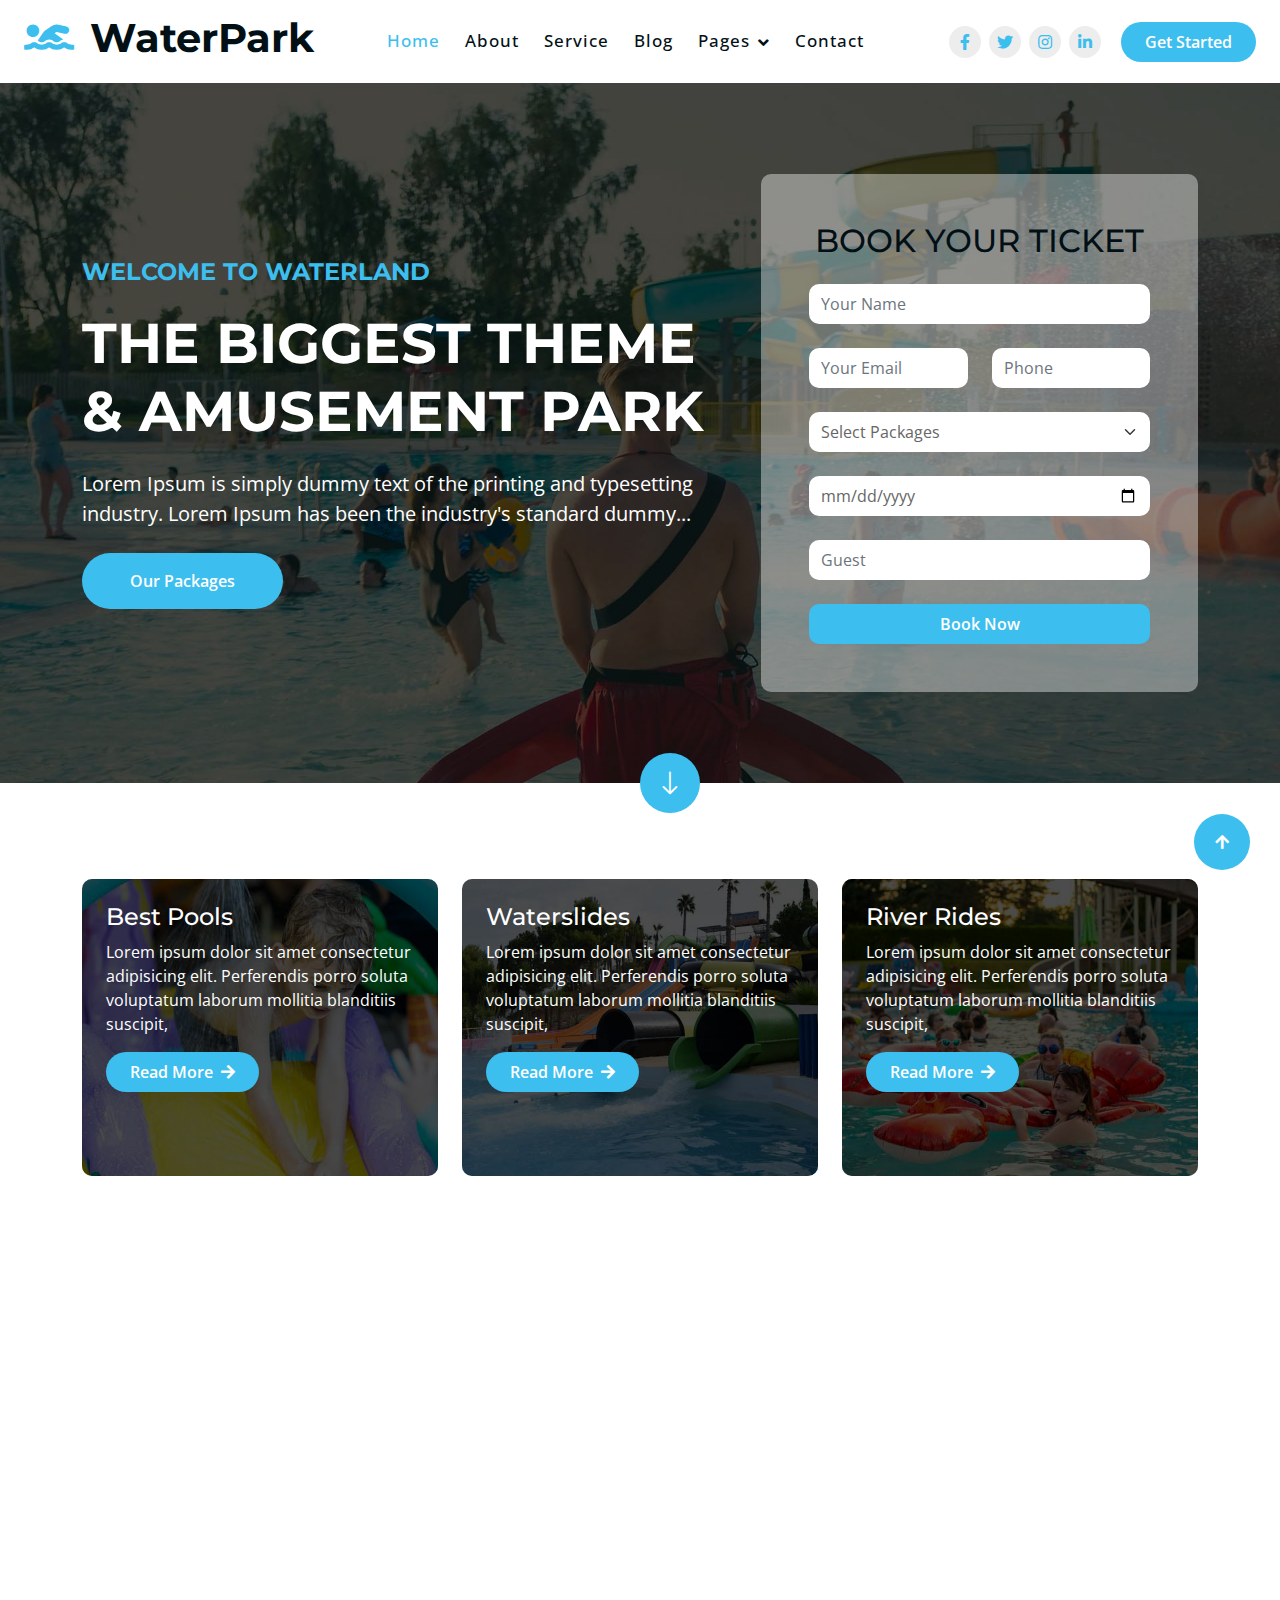
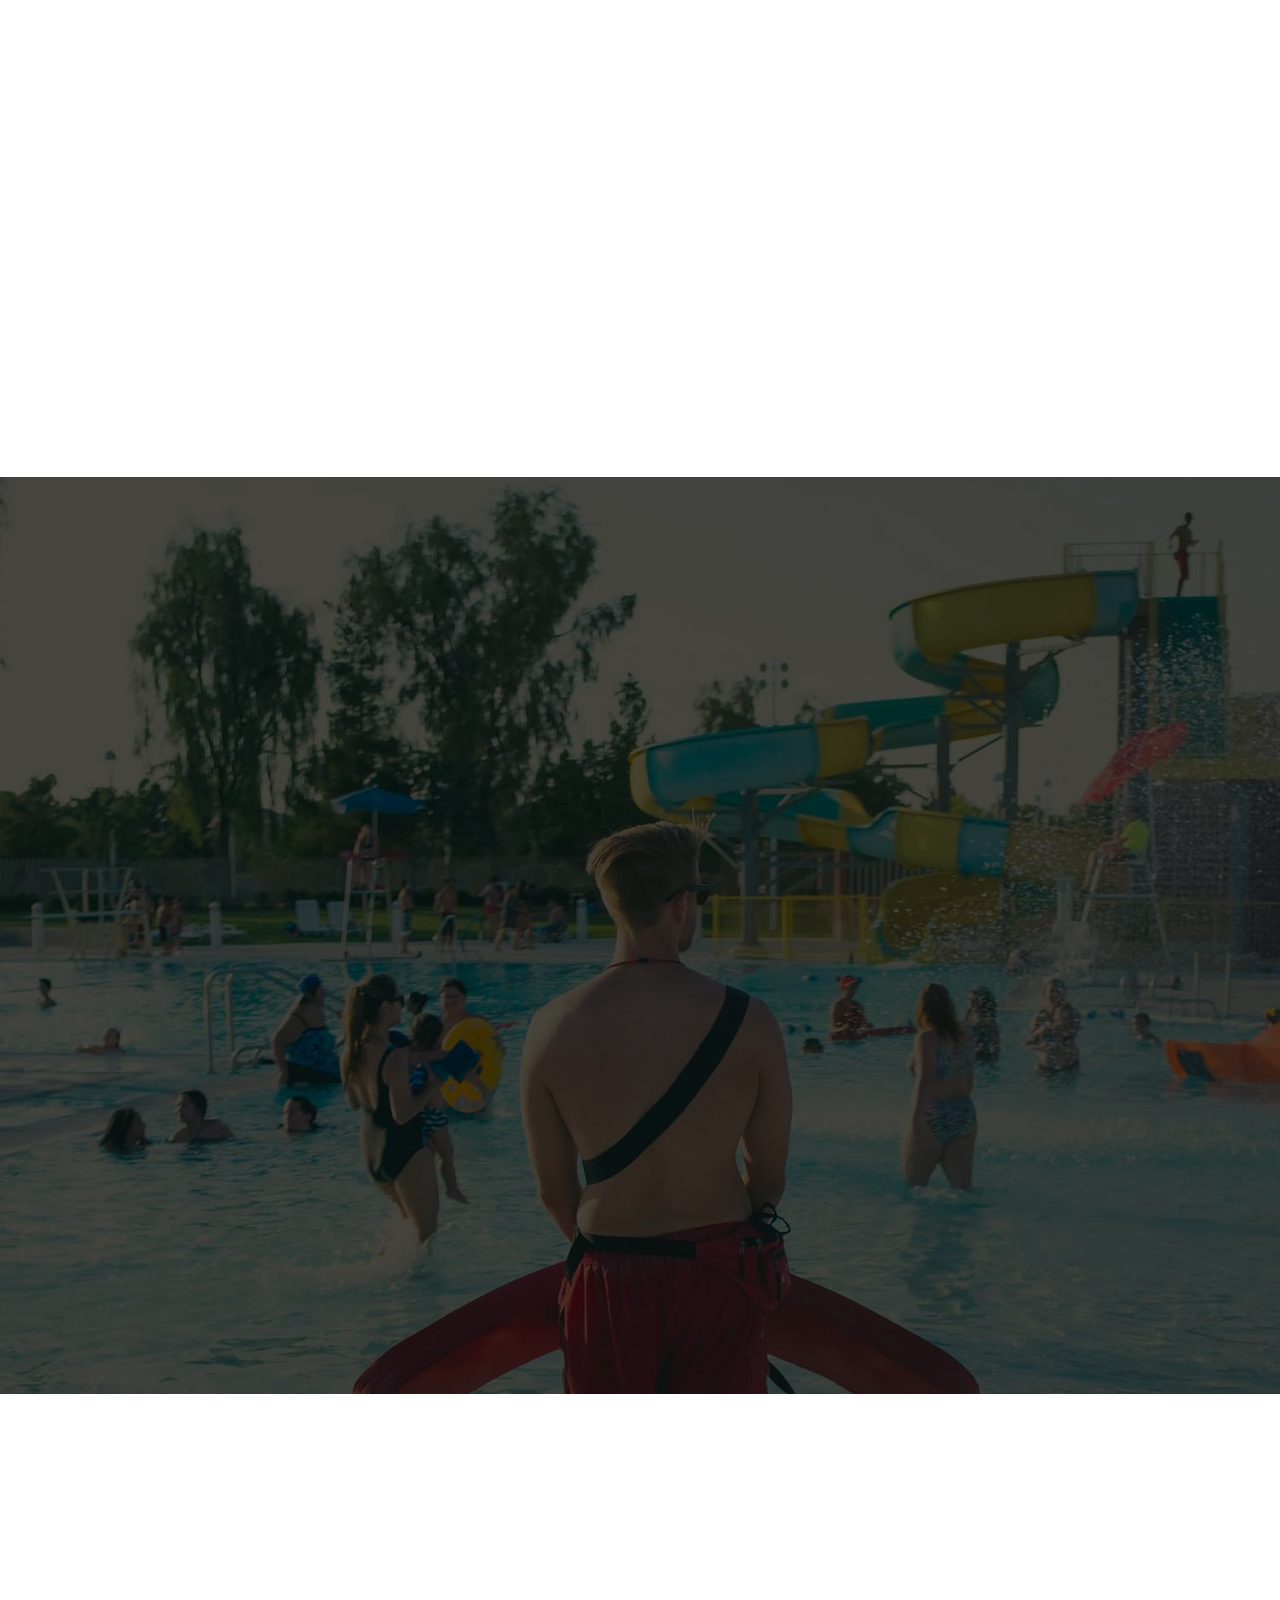
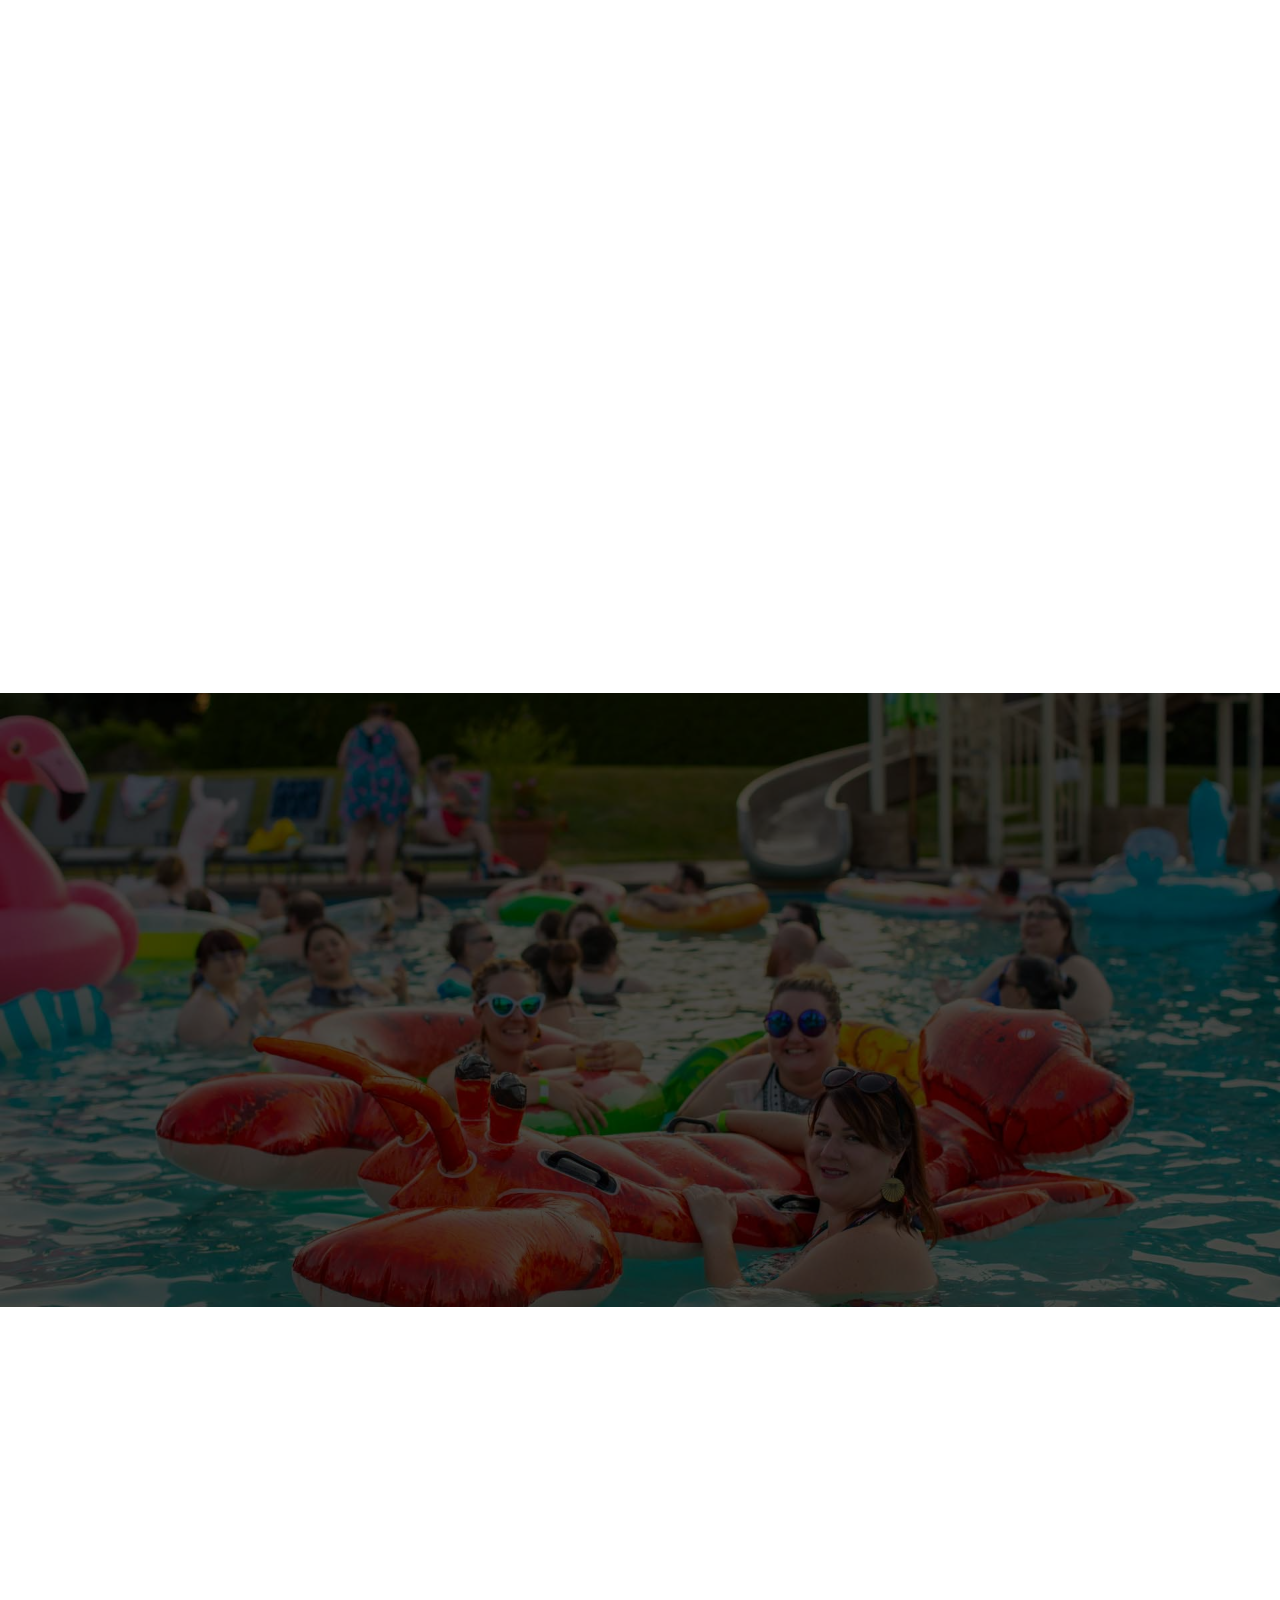
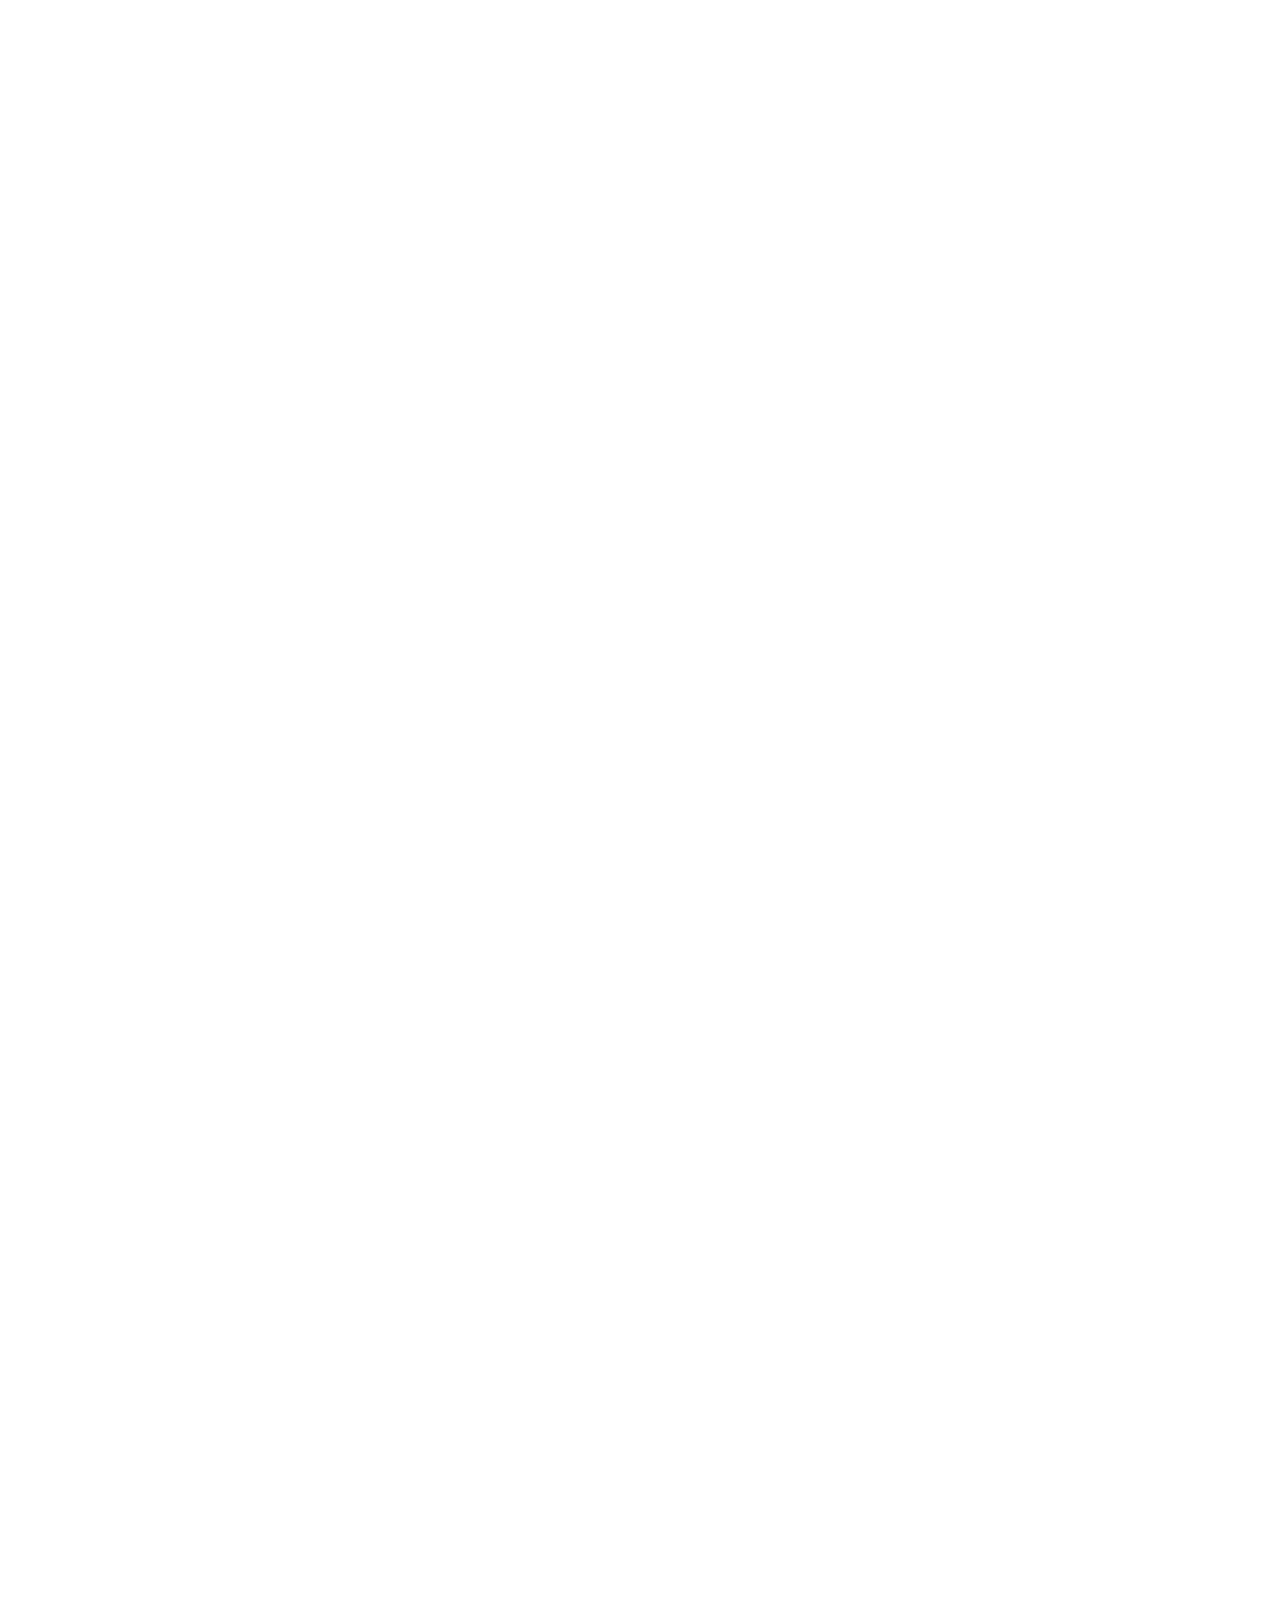
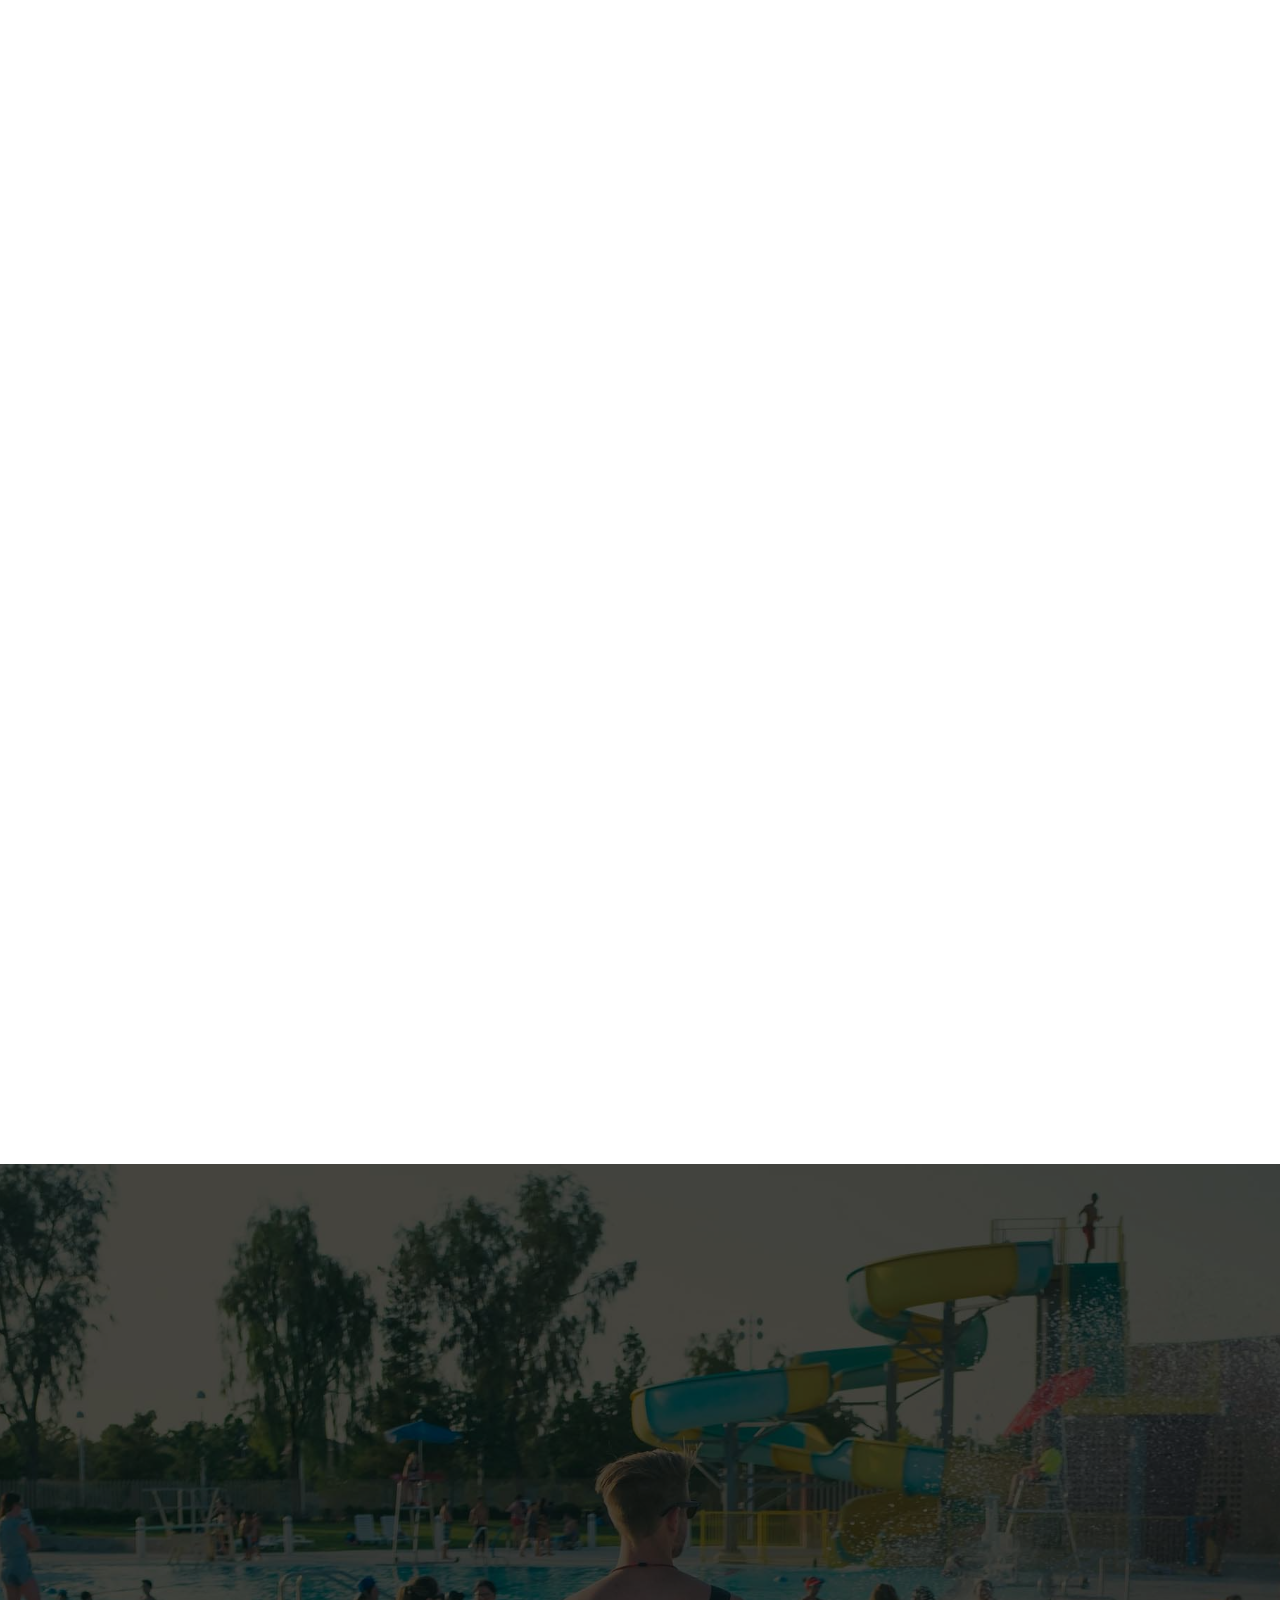
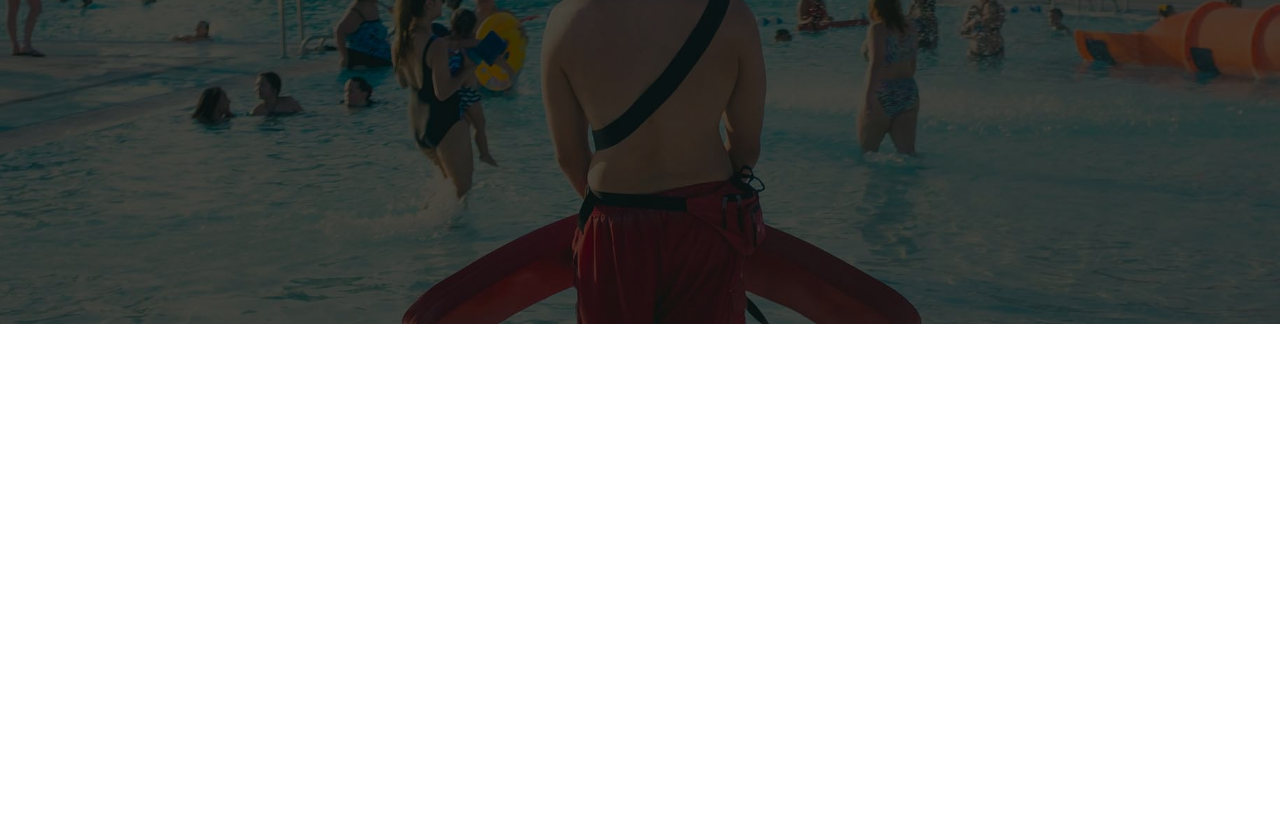
==== index.html @ 46947865 "waterparkcomit" ====
<!DOCTYPE html>
<html lang="en">

<head>
    <meta charset="utf-8">
    <title>WaterLand - Water Park Website Template</title>
    <meta content="width=device-width, initial-scale=1.0" name="viewport">
    <meta content="" name="keywords">
    <meta content="" name="description">

    <!-- Google Web Fonts -->
    <link rel="preconnect" href="https://fonts.googleapis.com">
    <link rel="preconnect" href="https://fonts.gstatic.com" crossorigin>
    <link
        href="https://fonts.googleapis.com/css2?family=Montserrat:ital,wght@0,100..900;1,100..900&family=Open+Sans:ital,wdth,wght@0,75..100,300..800;1,75..100,300..800&display=swap"
        rel="stylesheet">

    <!-- Icon Font Stylesheet -->
    <link rel="stylesheet" href="https://use.fontawesome.com/releases/v5.15.4/css/all.css" />
    <link href="https://cdn.jsdelivr.net/npm/bootstrap-icons@1.4.1/font/bootstrap-icons.css" rel="stylesheet">

    <!-- Libraries Stylesheet -->
    <link href="lib/animate/animate.min.css" rel="stylesheet">
    <link href="lib/lightbox/css/lightbox.min.css" rel="stylesheet">
    <link href="lib/owlcarousel/assets/owl.carousel.min.css" rel="stylesheet">


    <!-- Customized Bootstrap Stylesheet -->
    <link href="css/bootstrap.min.css" rel="stylesheet">

    <!-- Template Stylesheet -->
    <link href="css/style.css" rel="stylesheet">
</head>

<body>

    <!-- Spinner Start -->
    <div id="spinner"
        class="show bg-white position-fixed translate-middle w-100 vh-100 top-50 start-50 d-flex align-items-center justify-content-center">
        <div class="spinner-border text-primary" style="width: 3rem; height: 3rem;" role="status">
            <span class="sr-only">Loading...</span>
        </div>
    </div>
    <!-- Spinner End -->

    <!-- Navbar & Hero Start -->
    <div class="container-fluid nav-bar sticky-top px-4 py-2 py-lg-0">
        <nav class="navbar navbar-expand-lg navbar-light">
            <a href="" class="navbar-brand p-0">
                <h1 class="display-6 text-dark"><i class="fas fa-swimmer text-primary me-3"></i>WaterPark</h1>
                <!-- <img src="img/logo.png" alt="Logo"> -->
            </a>
            <button class="navbar-toggler" type="button" data-bs-toggle="collapse" data-bs-target="#navbarCollapse">
                <span class="fa fa-bars"></span>
            </button>
            <div class="collapse navbar-collapse" id="navbarCollapse">
                <div class="navbar-nav mx-auto py-0">
                    <a href="index.html" class="nav-item nav-link active">Home</a>
                    <a href="about.html" class="nav-item nav-link">About</a>
                    <a href="service.html" class="nav-item nav-link">Service</a>
                    <a href="blog.html" class="nav-item nav-link">Blog</a>

                    <div class="nav-item dropdown">
                        <a href="#" class="nav-link dropdown-toggle" data-bs-toggle="dropdown">Pages</a>
                        <div class="dropdown-menu m-0">
                            <a href="feature.html" class="dropdown-item">Our Feature</a>
                            <a href="gallery.html" class="dropdown-item">Our Gallery</a>
                            <a href="attraction.html" class="dropdown-item">Attractions</a>
                            <a href="package.html" class="dropdown-item">Ticket Packages</a>
                            <a href="team.html" class="dropdown-item">Our Team</a>
                            <a href="testimonial.html" class="dropdown-item">Testimonial</a>
                            <a href="404.html" class="dropdown-item">404 Page</a>
                        </div>
                    </div>
                    <a href="contact.html" class="nav-item nav-link">Contact</a>
                </div>
                <div class="team-icon d-none d-xl-flex justify-content-center me-3">
                    <a class="btn btn-square btn-light rounded-circle mx-1" href=""><i
                            class="fab fa-facebook-f"></i></a>
                    <a class="btn btn-square btn-light rounded-circle mx-1" href=""><i class="fab fa-twitter"></i></a>
                    <a class="btn btn-square btn-light rounded-circle mx-1" href=""><i class="fab fa-instagram"></i></a>
                    <a class="btn btn-square btn-light rounded-circle mx-1" href=""><i
                            class="fab fa-linkedin-in"></i></a>
                </div>
                <a href="#" class="btn btn-primary rounded-pill py-2 px-4 flex-shrink-0">Get Started</a>
            </div>
        </nav>
    </div>
    <!-- Navbar & Hero End -->

    <!-- Carousel Start -->
    <div class="header-carousel owl-carousel">
        <div class="header-carousel-item">
            <img src="img/carousel-1.jpg" class="img-fluid w-100" alt="Image">
            <div class="carousel-caption">
                <div class="container align-items-center py-4">
                    <div class="row g-5 align-items-center">
                        <div class="col-xl-7 fadeInLeft animated" data-animation="fadeInLeft" data-delay="1s"
                            style="animation-delay: 1s;">
                            <div class="text-start">
                                <h4 class="text-primary text-uppercase fw-bold mb-4">Welcome To WaterLand</h4>
                                <h1 class="display-4 text-uppercase text-white mb-4">The Biggest Theme & Amusement Park
                                </h1>
                                <p class="mb-4 fs-5">Lorem Ipsum is simply dummy text of the printing and typesetting
                                    industry. Lorem Ipsum has been the industry's standard dummy...
                                </p>
                                <div class="d-flex flex-shrink-0">
                                    <a class="btn btn-primary rounded-pill text-white py-3 px-5" href="#">Our
                                        Packages</a>
                                </div>
                            </div>
                        </div>
                        <div class="col-xl-5 fadeInRight animated" data-animation="fadeInRight" data-delay="1s"
                            style="animation-delay: 1s;">
                            <div class="ticket-form p-5">
                                <h2 class="text-dark text-uppercase mb-4">book your ticket</h2>
                                <form>
                                    <div class="row g-4">
                                        <div class="col-12">
                                            <input type="text" class="form-control border-0 py-2" id="name"
                                                placeholder="Your Name">
                                        </div>
                                        <div class="col-12 col-xl-6">
                                            <input type="email" class="form-control border-0 py-2" id="email"
                                                placeholder="Your Email">
                                        </div>
                                        <div class="col-12 col-xl-6">
                                            <input type="phone" class="form-control border-0 py-2" id="phone"
                                                placeholder="Phone">
                                        </div>
                                        <div class="col-12">
                                            <select class="form-select border-0 py-2"
                                                aria-label="Default select example">
                                                <option selected>Select Packages</option>
                                                <option value="1">Family Packages</option>
                                                <option value="2">Basic Packages</option>
                                                <option value="3">Premium Packages</option>
                                            </select>
                                        </div>
                                        <div class="col-12">
                                            <input class="form-control border-0 py-2" type="date">
                                        </div>
                                        <div class="col-12">
                                            <input type="number" class="form-control border-0 py-2" id="number"
                                                placeholder="Guest">
                                        </div>
                                        <div class="col-12">
                                            <button type="button" class="btn btn-primary w-100 py-2 px-5">Book
                                                Now</button>
                                        </div>
                                    </div>
                                </form>
                            </div>
                        </div>
                    </div>
                </div>
            </div>
        </div>
        <div class="header-carousel-item">
            <img src="img/carousel-2.jpg" class="img-fluid w-100" alt="Image">
            <div class="carousel-caption">
                <div class="container py-4">
                    <div class="row g-5 align-items-center">
                        <div class="col-xl-7 fadeInLeft animated" data-animation="fadeInLeft" data-delay="1s"
                            style="animation-delay: 1s;">
                            <div class="text-start">
                                <h4 class="text-primary text-uppercase fw-bold mb-4">Welcome To WaterLand</h4>
                                <h1 class="display-4 text-uppercase text-white mb-4">The Greatest Water and Amusement
                                    Park</h1>
                                <p class="mb-4 fs-5">Lorem Ipsum is simply dummy text of the printing and typesetting
                                    industry. Lorem Ipsum has been the industry's standard dummy...
                                </p>
                                <div class="d-flex flex-shrink-0">
                                    <a class="btn btn-primary rounded-pill text-white py-3 px-5" href="#">Our
                                        Packages</a>
                                </div>
                            </div>
                        </div>
                        <div class="col-xl-5 fadeInRight animated" data-animation="fadeInRight" data-delay="1s"
                            style="animation-delay: 1s;">
                            <div class="ticket-form p-5">
                                <h2 class="text-dark text-uppercase mb-4">book your ticket</h2>
                                <form>
                                    <div class="row g-4">
                                        <div class="col-12">
                                            <input type="text" class="form-control border-0 py-2" id="name"
                                                placeholder="Your Name">
                                        </div>
                                        <div class="col-12 col-xl-6">
                                            <input type="email" class="form-control border-0 py-2" id="email"
                                                placeholder="Your Email">
                                        </div>
                                        <div class="col-12 col-xl-6">
                                            <input type="phone" class="form-control border-0 py-2" id="phone"
                                                placeholder="Phone">
                                        </div>
                                        <div class="col-12">
                                            <select class="form-select border-0 py-2"
                                                aria-label="Default select example">
                                                <option selected>Select Packages</option>
                                                <option value="1">Family Packages</option>
                                                <option value="2">Basic Packages</option>
                                                <option value="3">Premium Packages</option>
                                            </select>
                                        </div>
                                        <div class="col-12">
                                            <input class="form-control border-0 py-2" type="date">
                                        </div>
                                        <div class="col-12">
                                            <input type="number" class="form-control border-0 py-2" id="number"
                                                placeholder="Guest">
                                        </div>
                                        <div class="col-12">
                                            <button type="button" class="btn btn-primary w-100 py-2 px-5">Book
                                                Now</button>
                                        </div>
                                    </div>
                                </form>
                            </div>
                        </div>
                    </div>
                </div>
            </div>
        </div>
    </div>
    <!-- Carousel End -->


    <!-- Feature Start -->
    <div class="container-fluid feature py-5">
        <div class="container py-5">
            <div class="row g-4">
                <div class="col-lg-4 wow fadeInUp" data-wow-delay="0.2s">
                    <div class="feature-item">
                        <img src="img/feature-1.jpg" class="img-fluid rounded w-100" alt="Image">
                        <div class="feature-content p-4">
                            <div class="feature-content-inner">
                                <h4 class="text-white">Best Pools</h4>
                                <p class="text-white">Lorem ipsum dolor sit amet consectetur adipisicing elit.
                                    Perferendis porro soluta voluptatum laborum mollitia blanditiis suscipit,
                                </p>
                                <a href="#" class="btn btn-primary rounded-pill py-2 px-4">Read More <i
                                        class="fa fa-arrow-right ms-1"></i></a>
                            </div>
                        </div>

                    </div>
                </div>
                <div class="col-lg-4 wow fadeInUp" data-wow-delay="0.4s">
                    <div class="feature-item">
                        <img src="img/feature-2.jpg" class="img-fluid rounded w-100" alt="Image">
                        <div class="feature-content p-4">
                            <div class="feature-content-inner">
                                <h4 class="text-white">Waterslides</h4>
                                <p class="text-white">Lorem ipsum dolor sit amet consectetur adipisicing elit.
                                    Perferendis porro soluta voluptatum laborum mollitia blanditiis suscipit,
                                </p>
                                <a href="#" class="btn btn-primary rounded-pill py-2 px-4">Read More <i
                                        class="fa fa-arrow-right ms-1"></i></a>
                            </div>
                        </div>

                    </div>
                </div>
                <div class="col-lg-4 wow fadeInUp" data-wow-delay="0.6s">
                    <div class="feature-item">
                        <img src="img/feature-3.jpg" class="img-fluid rounded w-100" alt="Image">
                        <div class="feature-content p-4">
                            <div class="feature-content-inner">
                                <h4 class="text-white">River Rides</h4>
                                <p class="text-white">Lorem ipsum dolor sit amet consectetur adipisicing elit.
                                    Perferendis porro soluta voluptatum laborum mollitia blanditiis suscipit,
                                </p>
                                <a href="#" class="btn btn-primary rounded-pill py-2 px-4">Read More <i
                                        class="fa fa-arrow-right ms-1"></i></a>
                            </div>
                        </div>

                    </div>
                </div>
            </div>
        </div>
    </div>
    <!-- Feature End -->

    <!-- About Start -->
    <div class="container-fluid about pb-5">
        <div class="container pb-5">
            <div class="row g-5">
                <div class="col-xl-6 wow fadeInUp" data-wow-delay="0.2s">
                    <div>
                        <h4 class="text-primary">About Waterland</h4>
                        <h1 class="display-5 mb-4">The Best Theme & Amusement Park For Your Family</h1>
                        <p class="mb-5">Lorem ipsum dolor sit amet, consectetur adipisicing elit. Facilis eligendi illum
                            inventore maiores incidunt vero id. Est ipsam, distinctio veritatis earum inventore ab fugit
                            officiis ut ullam, laudantium facere sapiente?
                        </p>
                        <div class="row g-4">
                            <div class="col-md-6">
                                <div class="d-flex">
                                    <div class="me-3"><i class="fas fa-glass-cheers fa-3x text-primary"></i></div>
                                    <div>
                                        <h4>Food & Drinks</h4>
                                        <p>Lorem ipsum dolor sit amet consectetur adipisicing elit.</p>
                                    </div>
                                </div>
                            </div>
                            <div class="col-md-6">
                                <div class="d-flex">
                                    <div class="me-3"><i class="fas fa-dot-circle fa-3x text-primary"></i></div>
                                    <div>
                                        <h4>Many Attractions</h4>
                                        <p>Lorem ipsum dolor sit amet consectetur adipisicing elit.</p>
                                    </div>
                                </div>
                            </div>
                            <div class="col-md-6">
                                <div class="d-flex">
                                    <div class="me-3"><i class="fas fa-hand-holding-usd fa-3x text-primary"></i></div>
                                    <div>
                                        <h4>Affordable Price</h4>
                                        <p>Lorem ipsum dolor sit amet consectetur adipisicing elit.</p>
                                    </div>
                                </div>
                            </div>
                            <div class="col-md-6">
                                <div class="d-flex">
                                    <div class="me-3"><i class="fas fa-lock fa-3x text-primary"></i></div>
                                    <div>
                                        <h4>Safety Lockers</h4>
                                        <p>Lorem ipsum dolor sit amet consectetur adipisicing elit.</p>
                                    </div>
                                </div>
                            </div>
                        </div>
                    </div>
                </div>
                <div class="col-xl-6 wow fadeInUp" data-wow-delay="0.4s">
                    <div class="position-relative rounded">
                        <div class="rounded" style="margin-top: 40px;">
                            <div class="row g-0">
                                <div class="col-lg-12">
                                    <div class="rounded mb-4">
                                        <img src="img/about.jpg" class="img-fluid rounded w-100" alt="">
                                    </div>
                                    <div class="row gx-4 gy-0">
                                        <div class="col-6">
                                            <div class="counter-item bg-primary rounded text-center p-4 h-100">
                                                <div class="counter-item-icon mx-auto mb-3">
                                                    <i class="fas fa-thumbs-up fa-3x text-white"></i>
                                                </div>
                                                <div class="counter-counting mb-3">
                                                    <span class="text-white fs-2 fw-bold"
                                                        data-toggle="counter-up">150</span>
                                                    <span class="h1 fw-bold text-white">K +</span>
                                                </div>
                                                <h5 class="text-white mb-0">Happy Visitors</h5>
                                            </div>
                                        </div>
                                        <div class="col-6">
                                            <div class="counter-item bg-dark rounded text-center p-4 h-100">
                                                <div class="counter-item-icon mx-auto mb-3">
                                                    <i class="fas fa-certificate fa-3x text-white"></i>
                                                </div>
                                                <div class="counter-counting mb-3">
                                                    <span class="text-white fs-2 fw-bold"
                                                        data-toggle="counter-up">122</span>
                                                    <span class="h1 fw-bold text-white"> +</span>
                                                </div>
                                                <h5 class="text-white mb-0">Awwards Winning</h5>
                                            </div>
                                        </div>
                                    </div>
                                </div>
                            </div>
                        </div>
                        <div class="rounded bg-primary p-4 position-absolute d-flex justify-content-center"
                            style="width: 90%; height: 80px; top: -40px; left: 50%; transform: translateX(-50%);">
                            <h3 class="mb-0 text-white">20 Years Experiance</h3>
                        </div>
                    </div>
                </div>
            </div>
        </div>
    </div>
    <!-- About End -->


    <!-- Service Start -->
    <div class="container-fluid service py-5">
        <div class="container service-section py-5">
            <div class="text-center mx-auto pb-5 wow fadeInUp" data-wow-delay="0.2s" style="max-width: 800px;">
                <h4 class="text-primary">Our Service</h4>
                <h1 class="display-5 text-white mb-4">Explore Waterland Park service</h1>
                <p class="mb-0 text-white">Lorem ipsum dolor, sit amet consectetur adipisicing elit. Tenetur adipisci
                    facilis cupiditate recusandae aperiam temporibus corporis itaque quis facere, numquam, ad culpa
                    deserunt sint dolorem autem obcaecati, ipsam mollitia hic.
                </p>
            </div>
            <div class="row g-4">
                <div class="col-0 col-md-1 col-lg-2 col-xl-2"></div>
                <div class="col-md-10 col-lg-8 col-xl-8 wow fadeInUp" data-wow-delay="0.2s">
                    <div class="service-days p-4">
                        <div
                            class="py-2 border-bottom border-top d-flex align-items-center justify-content-between flex-wrap">
                            <h4 class="mb-0 pb-2 pb-sm-0">Monday - Friday</h4>
                            <p class="mb-0"><i class="fas fa-clock text-primary me-2"></i>11:00 AM - 16:00 PM</p>
                        </div>
                        <div
                            class="py-2 border-bottom d-flex align-items-center justify-content-between flex-shrink-1 flex-wrap">
                            <h4 class="mb-0 pb-2 pb-sm-0">Saturday - Sunday</h4>
                            <p class="mb-0"><i class="fas fa-clock text-primary me-2"></i>09:00 AM - 17:00 PM</p>
                        </div>
                        <div
                            class="py-2 border-bottom d-flex align-items-center justify-content-between flex-shrink-1 flex-wrap">
                            <h4 class="mb-0">Holiday</h4>
                            <p class="mb-0"><i class="fas fa-clock text-primary me-2"></i>09:00 AM - 17:00 PM</p>
                        </div>
                    </div>
                </div>
                <div class="col-0 col-md-1 col-lg-2 col-xl-2"></div>

                <div class="col-md-6 col-lg-6 col-xl-3 wow fadeInUp" data-wow-delay="0.2s">
                    <div class="service-item p-4">
                        <div class="service-content">
                            <div class="mb-4">
                                <i class="fas fa-home fa-4x"></i>
                            </div>
                            <a href="#" class="h4 d-inline-block mb-3">Private Gazebo</a>
                            <p class="mb-0">Lorem, ipsum dolor sit amet consectetur adipisicing elit. Amet vel beatae
                                numquam.
                            </p>
                        </div>
                    </div>
                </div>
                <div class="col-md-6 col-lg-6 col-xl-3 wow fadeInUp" data-wow-delay="0.4s">
                    <div class="service-item p-4">
                        <div class="service-content">
                            <div class="mb-4">
                                <i class="fas fa-utensils fa-4x"></i>
                            </div>
                            <a href="#" class="h4 d-inline-block mb-3">Delicious Food</a>
                            <p class="mb-0">Lorem, ipsum dolor sit amet consectetur adipisicing elit. Amet vel beatae
                                numquam.
                            </p>
                        </div>
                    </div>
                </div>
                <div class="col-md-6 col-lg-6 col-xl-3 wow fadeInUp" data-wow-delay="0.6s">
                    <div class="service-item p-4">
                        <div class="service-content">
                            <div class="mb-4">
                                <i class="fas fa-door-closed fa-4x"></i>
                            </div>
                            <a href="#" class="h4 d-inline-block mb-3">Safety Lockers</a>
                            <p class="mb-0">Lorem, ipsum dolor sit amet consectetur adipisicing elit. Amet vel beatae
                                numquam.
                            </p>
                        </div>
                    </div>
                </div>
                <div class="col-md-6 col-lg-6 col-xl-3 wow fadeInUp" data-wow-delay="0.8s">
                    <div class="service-item p-4">
                        <div class="service-content">
                            <div class="mb-4">
                                <i class="fas fa-swimming-pool fa-4x"></i>
                            </div>
                            <a href="#" class="h4 d-inline-block mb-3">River Rides</a>
                            <p class="mb-0">Lorem, ipsum dolor sit amet consectetur adipisicing elit. Amet vel beatae
                                numquam.
                            </p>
                        </div>
                    </div>
                </div>
            </div>
        </div>
    </div>
    <!-- Service End -->


    <!-- Ticket Packages Start -->
    <div class="container-fluid py-5">
        <div class="container py-5">
            <div class="row g-5 align-items-center">
                <div class="col-lg-12 col-xl-4 wow fadeInUp" data-wow-delay="0.2s">
                    <div class="packages-item h-100">
                        <h4 class="text-primary">Ticket Packages</h4>
                        <h1 class="display-5 mb-4">Choose The Best Packages For Your Family</h1>
                        <p class="mb-4">Lorem ipsum dolor, sit amet consectetur adipisicing elit. Tenetur adipisci
                            facilis cupiditate recusandae aperiam temporibus corporis itaque quis facere, numquam, ad
                            culpa deserunt sint dolorem autem obcaecati, ipsam mollitia hic.
                        </p>
                        <p><i class="fa fa-check text-primary me-2"></i>Best Waterpark in the world</p>
                        <p><i class="fa fa-check text-primary me-2"></i>Best Packages For Your Family</p>
                        <p><i class="fa fa-check text-primary me-2"></i>Enjoy Various Kinds of Water Park</p>
                        <p class="mb-5"><i class="fa fa-check text-primary me-2"></i>Win Up To 3 Free All Day Tickets
                        </p>
                        <a href="#" class="btn btn-primary rounded-pill py-3 px-5"> Book Now</a>
                    </div>
                </div>
                <div class="col-lg-6 col-xl-4 wow fadeInUp" data-wow-delay="0.4s">
                    <div class="pricing-item bg-dark rounded text-center p-5 h-100">
                        <div class="pb-4 border-bottom">
                            <h2 class="mb-4 text-primary">Family Packages</h2>
                            <p class="mb-4">Lorem ipsum dolor sit amet consectetur adipisicing elit. Possimus, dolorum!
                            </p>
                            <h2 class="mb-0 text-primary">$260,90<span class="text-body fs-5 fw-normal">/family</span>
                            </h2>
                        </div>
                        <div class="py-4">
                            <p class="mb-4"><i class="fa fa-check text-primary me-2"></i>All Access To Waterpark</p>
                            <p class="mb-4"><i class="fa fa-check text-primary me-2"></i>Get Two Gazebo</p>
                            <p class="mb-4"><i class="fa fa-check text-primary me-2"></i>Free Soft Drinks</p>
                            <p class="mb-4"><i class="fa fa-check text-primary me-2"></i>Get Four Lockers</p>
                            <p class="mb-4"><i class="fa fa-check text-primary me-2"></i>Free Four Towels</p>
                        </div>
                        <a href="#" class="btn btn-light rounded-pill py-3 px-5"> Book Now</a>
                    </div>
                </div>
                <div class="col-lg-6 col-xl-4 wow fadeInUp" data-wow-delay="0.6s">
                    <div class="pricing-item bg-primary rounded text-center p-5 h-100">
                        <div class="pb-4 border-bottom">
                            <h2 class="text-dark mb-4">Basic Packages</h2>
                            <p class="text-white mb-4">Lorem ipsum dolor sit amet consectetur adipisicing elit.
                                Possimus, dolorum!</p>
                            <h2 class="text-dark mb-0">$60,90<span class="text-white fs-5 fw-normal">/person</span></h2>
                        </div>
                        <div class="text-white py-4">
                            <p class="mb-4"><i class="fa fa-check text-dark me-2"></i>Get Small Gazebo</p>
                            <p class="mb-4"><i class="fa fa-check text-dark me-2"></i>Free Soft Drink</p>
                            <p class="mb-4"><i class="fa fa-check text-dark me-2"></i>Get One Locker</p>
                            <p class="mb-4"><i class="fa fa-check text-dark me-2"></i>Free Towel</p>
                        </div>
                        <a href="#" class="btn btn-dark rounded-pill py-3 px-5"> Book Now</a>
                    </div>
                </div>
            </div>
        </div>
    </div>
    <!-- Ticket Packages End -->


    <!-- Attractions Start -->
    <div class="container-fluid attractions py-5">
        <div class="container attractions-section py-5">
            <div class="text-center mx-auto pb-5 wow fadeInUp" data-wow-delay="0.2s" style="max-width: 800px;">
                <h4 class="text-primary">Attractions</h4>
                <h1 class="display-5 text-white mb-4">Explore WaterLand Park Attractions</h1>
                <p class="text-white mb-0">Lorem ipsum dolor, sit amet consectetur adipisicing elit. Tenetur adipisci
                    facilis cupiditate recusandae aperiam temporibus corporis itaque quis facere, numquam, ad culpa
                    deserunt sint dolorem autem obcaecati, ipsam mollitia hic.
                </p>
            </div>
            <div class="owl-carousel attractions-carousel wow fadeInUp" data-wow-delay="0.1s">
                <div class="attractions-item wow fadeInUp" data-wow-delay="0.2s">
                    <img src="img/attraction-1.jpg" class="img-fluid rounded w-100" alt="">
                    <a href="#" class="attractions-name">Roller Coaster</a>
                </div>
                <div class="attractions-item wow fadeInUp" data-wow-delay="0.4s">
                    <img src="img/attraction-2.jpg" class="img-fluid rounded w-100" alt="">
                    <a href="#" class="attractions-name">Carousel</a>
                </div>
                <div class="attractions-item wow fadeInUp" data-wow-delay="0.6s">
                    <img src="img/attraction-3.jpg" class="img-fluid rounded w-100" alt="">
                    <a href="#" class="attractions-name">Arcade Game</a>
                </div>
                <div class="attractions-item wow fadeInUp" data-wow-delay="0.8s">
                    <img src="img/attraction-4.jpg" class="img-fluid rounded w-100" alt="">
                    <a href="#" class="attractions-name">Hanging Carousel</a>
                </div>
                <div class="attractions-item wow fadeInUp" data-wow-delay="1s">
                    <img src="img/attraction-2.jpg" class="img-fluid rounded w-100" alt="">
                    <a href="#" class="attractions-name">Carousel</a>
                </div>
            </div>
        </div>
    </div>
    <!-- Attractions End -->

    <!-- Gallery Start -->
    <div class="container-fluid gallery pb-5">
        <div class="container pb-5">
            <div class="text-center mx-auto pb-5 wow fadeInUp" data-wow-delay="0.2s" style="max-width: 800px;">
                <h4 class="text-primary">Our Gallery</h4>
                <h1 class="display-5 mb-4">Captured Moments In Waterland</h1>
                <p class="mb-0">Lorem ipsum dolor, sit amet consectetur adipisicing elit. Tenetur adipisci facilis
                    cupiditate recusandae aperiam temporibus corporis itaque quis facere, numquam, ad culpa deserunt
                    sint dolorem autem obcaecati, ipsam mollitia hic.
                </p>
            </div>
            <div class="row g-4">
                <div class="col-md-6 wow fadeInUp" data-wow-delay="0.2s">
                    <div class="gallery-item">
                        <img src="img/gallery-1.jpg" class="img-fluid rounded w-100 h-100" alt="">
                        <div class="search-icon">
                            <a href="img/gallery-1.jpg" class="btn btn-light btn-lg-square rounded-circle"
                                data-lightbox="Gallery-1"><i class="fas fa-search-plus"></i></a>
                        </div>
                    </div>
                </div>
                <div class="col-md-3 wow fadeInUp" data-wow-delay="0.4s">
                    <div class="gallery-item">
                        <img src="img/gallery-2.jpg" class="img-fluid rounded w-100 h-100" alt="">
                        <div class="search-icon">
                            <a href="img/gallery-2.jpg" class="btn btn-light btn-lg-square rounded-circle"
                                data-lightbox="Gallery-2"><i class="fas fa-search-plus"></i></a>
                        </div>
                    </div>
                </div>
                <div class="col-md-3 wow fadeInUp" data-wow-delay="0.6s">
                    <div class="gallery-item">
                        <img src="img/gallery-3.jpg" class="img-fluid rounded w-100 h-100" alt="">
                        <div class="search-icon">
                            <a href="img/gallery-3.jpg" class="btn btn-light btn-lg-square rounded-circle"
                                data-lightbox="Gallery-3"><i class="fas fa-search-plus"></i></a>
                        </div>
                    </div>
                </div>
                <div class="col-md-3 wow fadeInUp" data-wow-delay="0.2s">
                    <div class="gallery-item">
                        <img src="img/gallery-4.jpg" class="img-fluid rounded w-100 h-100" alt="">
                        <div class="search-icon">
                            <a href="img/gallery-4.jpg" class="btn btn-light btn-lg-square rounded-circle"
                                data-lightbox="Gallery-4"><i class="fas fa-search-plus"></i></a>
                        </div>
                    </div>
                </div>
                <div class="col-md-3 wow fadeInUp" data-wow-delay="0.4s">
                    <div class="gallery-item">
                        <img src="img/gallery-5.jpg" class="img-fluid rounded w-100 h-100" alt="">
                        <div class="search-icon">
                            <a href="img/gallery-5.jpg" class="btn btn-light btn-lg-square rounded-circle"
                                data-lightbox="Gallery-5"><i class="fas fa-search-plus"></i></a>
                        </div>
                    </div>
                </div>
                <div class="col-md-6 wow fadeInUp" data-wow-delay="0.6s">
                    <div class="gallery-item">
                        <img src="img/gallery-6.jpg" class="img-fluid rounded w-100 h-100" alt="">
                        <div class="search-icon">
                            <a href="img/gallery-6.jpg" class="btn btn-light btn-lg-square rounded-circle"
                                data-lightbox="Gallery-6"><i class="fas fa-search-plus"></i></a>
                        </div>
                    </div>
                </div>
            </div>
        </div>
    </div>
    <!-- Gallery End -->


    <!-- Blog Start -->
    <div class="container-fluid blog pb-5">
        <div class="container pb-5">
            <div class="text-center mx-auto pb-5 wow fadeInUp" data-wow-delay="0.2s" style="max-width: 800px;">
                <h4 class="text-primary">Our Blog</h4>
                <h1 class="display-5 mb-4">Latest Blog & Articles</h1>
                <p class="mb-0">Lorem ipsum dolor, sit amet consectetur adipisicing elit. Tenetur adipisci facilis
                    cupiditate recusandae aperiam temporibus corporis itaque quis facere, numquam, ad culpa deserunt
                    sint dolorem autem obcaecati, ipsam mollitia hic.
                </p>
            </div>
            <div class="row g-4">
                <div class="col-lg-4 wow fadeInUp" data-wow-delay="0.2s">
                    <div class="blog-item">
                        <div class="blog-img">
                            <a href="#">
                                <img src="img/blog-2.jpg" class="img-fluid w-100 rounded-top" alt="Image">
                            </a>
                            <div class="blog-category py-2 px-4">Vacation</div>
                            <div class="blog-date"><i class="fas fa-clock me-2"></i>August 19, 2025</div>
                        </div>
                        <div class="blog-content p-4">
                            <a href="#" class="h4 d-inline-block mb-4">Why Children Dont Like Getting Out Of The
                                Water</a>
                            <p class="mb-4">Lorem ipsum, dolor sit amet consectetur adipisicing elit. Ullam aspernatur
                                nam quidem porro sapiente, neque a quibusdam....
                            </p>
                            <a href="#" class="btn btn-primary rounded-pill py-2 px-4">Read More <i
                                    class="fas fa-arrow-right ms-2"></i></a>
                        </div>
                    </div>
                </div>
                <div class="col-lg-4 wow fadeInUp" data-wow-delay="0.4s">
                    <div class="blog-item">
                        <div class="blog-img">
                            <a href="#">
                                <img src="img/blog-3.jpg" class="img-fluid w-100 rounded-top" alt="Image">
                            </a>
                            <div class="blog-category py-2 px-4">Insight</div>
                            <div class="blog-date"><i class="fas fa-clock me-2"></i>August 19, 2025</div>
                        </div>
                        <div class="blog-content p-4">
                            <a href="#" class="h4 d-inline-block mb-4">5 Ways To Enjoy Waterland This Spring Break</a>
                            <p class="mb-4">Lorem ipsum, dolor sit amet consectetur adipisicing elit. Ullam aspernatur
                                nam quidem porro sapiente, neque a quibusdam....
                            </p>
                            <a href="#" class="btn btn-primary rounded-pill py-2 px-4">Read More <i
                                    class="fas fa-arrow-right ms-2"></i></a>
                        </div>
                    </div>
                </div>
                <div class="col-lg-4 wow fadeInUp" data-wow-delay="0.6s">
                    <div class="blog-item">
                        <div class="blog-img">
                            <a href="#">
                                <img src="img/blog-1.jpg" class="img-fluid w-100 rounded-top" alt="Image">
                            </a>
                            <div class="blog-category py-2 px-4">Insight</div>
                            <div class="blog-date"><i class="fas fa-clock me-2"></i>August 19, 2025</div>
                        </div>
                        <div class="blog-content p-4">
                            <a href="#" class="h4 d-inline-block mb-4">3 Tips for Your Family Spring Break at Amusement
                                Park</a>
                            <p class="mb-4">Lorem ipsum, dolor sit amet consectetur adipisicing elit. Ullam aspernatur
                                nam quidem porro sapiente, neque a quibusdam....
                            </p>
                            <a href="#" class="btn btn-primary rounded-pill py-2 px-4">Read More <i
                                    class="fas fa-arrow-right ms-2"></i></a>
                        </div>
                    </div>
                </div>
            </div>
        </div>
    </div>
    <!-- Blog End -->


    <!-- Team Start -->
    <div class="container-fluid team pb-5">
        <div class="container pb-5">
            <div class="text-center mx-auto pb-5 wow fadeInUp" data-wow-delay="0.2s" style="max-width: 800px;">
                <h4 class="text-primary">Meet Our Team</h4>
                <h1 class="display-5 mb-4">Our Waterland Park Dedicated Team Member</h1>
                <p class="mb-0">Lorem ipsum dolor, sit amet consectetur adipisicing elit. Tenetur adipisci facilis
                    cupiditate recusandae aperiam temporibus corporis itaque quis facere, numquam, ad culpa deserunt
                    sint dolorem autem obcaecati, ipsam mollitia hic.
                </p>
            </div>
            <div class="row g-4 justify-content-center">
                <div class="col-md-6 col-lg-6 col-xl-4 wow fadeInUp" data-wow-delay="0.2s">
                    <div class="team-item p-4">
                        <div class="team-content">
                            <div class="d-flex justify-content-between border-bottom pb-4">
                                <div class="text-start">
                                    <h4 class="mb-0">David James</h4>
                                    <p class="mb-0">Profession</p>
                                </div>
                                <div>
                                    <img src="img/team-1.jpg" class="img-fluid rounded"
                                        style="width: 100px; height: 100px;" alt="">
                                </div>
                            </div>
                            <div class="team-icon rounded-pill my-4 p-3">
                                <a class="btn btn-primary btn-sm-square rounded-circle me-3" href=""><i
                                        class="fab fa-facebook-f"></i></a>
                                <a class="btn btn-primary btn-sm-square rounded-circle me-3" href=""><i
                                        class="fab fa-twitter"></i></a>
                                <a class="btn btn-primary btn-sm-square rounded-circle me-3" href=""><i
                                        class="fab fa-linkedin-in"></i></a>
                                <a class="btn btn-primary btn-sm-square rounded-circle me-0" href=""><i
                                        class="fab fa-instagram"></i></a>
                            </div>
                            <p class="text-center mb-0">Lorem ipsum dolor sit amet consectetur adipisicing elit. Autem,
                                quibusdam eveniet itaque provident sequi deserunt.
                            </p>
                        </div>
                    </div>
                </div>
                <div class="col-md-6 col-lg-6 col-xl-4 wow fadeInUp" data-wow-delay="0.4s">
                    <div class="team-item p-4">
                        <div class="team-content">
                            <div class="d-flex justify-content-between border-bottom pb-4">
                                <div class="text-start">
                                    <h4 class="mb-0">William John</h4>
                                    <p class="mb-0">Profession</p>
                                </div>
                                <div>
                                    <img src="img/team-2.jpg" class="img-fluid rounded"
                                        style="width: 100px; height: 100px;" alt="">
                                </div>
                            </div>
                            <div class="team-icon rounded-pill my-4 p-3">
                                <a class="btn btn-primary btn-sm-square rounded-circle me-3" href=""><i
                                        class="fab fa-facebook-f"></i></a>
                                <a class="btn btn-primary btn-sm-square rounded-circle me-3" href=""><i
                                        class="fab fa-twitter"></i></a>
                                <a class="btn btn-primary btn-sm-square rounded-circle me-3" href=""><i
                                        class="fab fa-linkedin-in"></i></a>
                                <a class="btn btn-primary btn-sm-square rounded-circle me-0" href=""><i
                                        class="fab fa-instagram"></i></a>
                            </div>
                            <p class="text-center mb-0">Lorem ipsum dolor sit amet consectetur adipisicing elit. Autem,
                                quibusdam eveniet itaque provident sequi deserunt.
                            </p>
                        </div>
                    </div>
                </div>
                <div class="col-md-6 col-lg-6 col-xl-4 wow fadeInUp" data-wow-delay="0.6s">
                    <div class="team-item p-4">
                        <div class="team-content">
                            <div class="d-flex justify-content-between border-bottom pb-4">
                                <div class="text-start">
                                    <h4 class="mb-0">Michael John</h4>
                                    <p class="mb-0">Profession</p>
                                </div>
                                <div>
                                    <img src="img/team-3.jpg" class="img-fluid rounded"
                                        style="width: 100px; height: 100px;" alt="">
                                </div>
                            </div>
                            <div class="team-icon rounded-pill my-4 p-3">
                                <a class="btn btn-primary btn-sm-square rounded-circle me-3" href=""><i
                                        class="fab fa-facebook-f"></i></a>
                                <a class="btn btn-primary btn-sm-square rounded-circle me-3" href=""><i
                                        class="fab fa-twitter"></i></a>
                                <a class="btn btn-primary btn-sm-square rounded-circle me-3" href=""><i
                                        class="fab fa-linkedin-in"></i></a>
                                <a class="btn btn-primary btn-sm-square rounded-circle me-0" href=""><i
                                        class="fab fa-instagram"></i></a>
                            </div>
                            <p class="text-center mb-0">Lorem ipsum dolor sit amet consectetur adipisicing elit. Autem,
                                quibusdam eveniet itaque provident sequi deserunt.
                            </p>
                        </div>
                    </div>
                </div>
            </div>
        </div>
    </div>
    <!-- Team End -->


    <!-- Testimonial Start -->
    <div class="container-fluid testimonial py-5">
        <div class="container py-5">
            <div class="text-center mx-auto pb-5 wow fadeInUp" data-wow-delay="0.2s" style="max-width: 800px;">
                <h4 class="text-primary">Testimonials</h4>
                <h1 class="display-5 text-white mb-4">Our Clients Riviews</h1>
                <p class="text-white mb-0">Lorem ipsum dolor, sit amet consectetur adipisicing elit. Tenetur adipisci
                    facilis cupiditate recusandae aperiam temporibus corporis itaque quis facere, numquam, ad culpa
                    deserunt sint dolorem autem obcaecati, ipsam mollitia hic.
                </p>
            </div>
            <div class="owl-carousel testimonial-carousel wow fadeInUp" data-wow-delay="0.2s">
                <div class="testimonial-item p-4">
                    <p class="text-white fs-4 mb-4">Lorem ipsum dolor sit amet, consectetur adipisicing elit. Quos
                        mollitia fugiat, nihil autem reprehenderit aperiam maxime minima consequatur, nam iste eius
                        velit perferendis voluptatem at atque neque soluta reiciendis doloremque.
                    </p>
                    <div class="testimonial-inner">
                        <div class="testimonial-img">
                            <img src="img/testimonial-1.jpg" class="img-fluid" alt="Image">
                            <div class="testimonial-quote btn-lg-square rounded-circle"><i
                                    class="fa fa-quote-right fa-2x"></i>
                            </div>
                        </div>
                        <div class="ms-4">
                            <h4>Person Name</h4>
                            <p class="text-start text-white">Profession</p>
                            <div class="d-flex text-primary">
                                <i class="fas fa-star"></i>
                                <i class="fas fa-star"></i>
                                <i class="fas fa-star"></i>
                                <i class="fas fa-star"></i>
                                <i class="fas fa-star text-white"></i>
                            </div>
                        </div>
                    </div>
                </div>
                <div class="testimonial-item p-4">
                    <p class="text-white fs-4 mb-4">Lorem ipsum dolor sit amet, consectetur adipisicing elit. Quos
                        mollitia fugiat, nihil autem reprehenderit aperiam maxime minima consequatur, nam iste eius
                        velit perferendis voluptatem at atque neque soluta reiciendis doloremque.
                    </p>
                    <div class="testimonial-inner">
                        <div class="testimonial-img">
                            <img src="img/testimonial-2.jpg" class="img-fluid" alt="Image">
                            <div class="testimonial-quote btn-lg-square rounded-circle"><i
                                    class="fa fa-quote-right fa-2x"></i>
                            </div>
                        </div>
                        <div class="ms-4">
                            <h4>Person Name</h4>
                            <p class="text-start text-white">Profession</p>
                            <div class="d-flex text-primary">
                                <i class="fas fa-star"></i>
                                <i class="fas fa-star"></i>
                                <i class="fas fa-star"></i>
                                <i class="fas fa-star"></i>
                                <i class="fas fa-star text-white"></i>
                            </div>
                        </div>
                    </div>
                </div>
                <div class="testimonial-item p-4">
                    <p class="text-white fs-4 mb-4">Lorem ipsum dolor sit amet, consectetur adipisicing elit. Quos
                        mollitia fugiat, nihil autem reprehenderit aperiam maxime minima consequatur, nam iste eius
                        velit perferendis voluptatem at atque neque soluta reiciendis doloremque.
                    </p>
                    <div class="testimonial-inner">
                        <div class="testimonial-img">
                            <img src="img/testimonial-3.jpg" class="img-fluid" alt="Image">
                            <div class="testimonial-quote btn-lg-square rounded-circle"><i
                                    class="fa fa-quote-right fa-2x"></i>
                            </div>
                        </div>
                        <div class="ms-4">
                            <h4>Person Name</h4>
                            <p class="text-start text-white">Profession</p>
                            <div class="d-flex text-primary">
                                <i class="fas fa-star"></i>
                                <i class="fas fa-star"></i>
                                <i class="fas fa-star"></i>
                                <i class="fas fa-star"></i>
                                <i class="fas fa-star text-white"></i>
                            </div>
                        </div>
                    </div>
                </div>
            </div>
        </div>
    </div>
    <!-- Testimonial End -->

    <!-- Footer Start -->
    <div class="container-fluid footer py-5 wow fadeIn" data-wow-delay="0.2s">
        <div class="container py-5">
            <div class="row g-5">
                <div class="col-md-6 col-lg-6 col-xl-4">
                    <div class="footer-item">
                        <a href="index.html" class="p-0">
                            <h4 class="text-white mb-4"><i class="fas fa-swimmer text-primary me-3"></i>WaterPark</h4>
                            <!-- <img src="img/logo.png" alt="Logo"> -->
                        </a>
                        <p class="mb-2">Dolor amet sit justo amet elitr clita ipsum elitr est.Lorem ipsum dolor sit
                            amet, consectetur adipiscing...</p>
                        <div class="d-flex align-items-center">
                            <i class="fas fa-map-marker-alt text-primary me-3"></i>
                            <p class="text-white mb-0">123 Street New York.USA</p>
                        </div>
                        <div class="d-flex align-items-center">
                            <i class="fas fa-envelope text-primary me-3"></i>
                            <p class="text-white mb-0">info@example.com</p>
                        </div>
                        <div class="d-flex align-items-center">
                            <i class="fa fa-phone-alt text-primary me-3"></i>
                            <p class="text-white mb-0">(+012) 3456 7890</p>
                        </div>
                    </div>
                </div>
                <div class="col-md-6 col-lg-6 col-xl-2">
                    <div class="footer-item">
                        <h4 class="text-white mb-4">Quick Links</h4>
                        <a href="#"><i class="fas fa-angle-right me-2"></i> About Us</a>
                        <a href="#"><i class="fas fa-angle-right me-2"></i> Feature</a>
                        <a href="#"><i class="fas fa-angle-right me-2"></i> Attractions</a>
                        <a href="#"><i class="fas fa-angle-right me-2"></i> Tickets</a>
                        <a href="#"><i class="fas fa-angle-right me-2"></i> Blog</a>
                        <a href="#"><i class="fas fa-angle-right me-2"></i> Contact us</a>
                    </div>
                </div>
                <div class="col-md-6 col-lg-6 col-xl-2">
                    <div class="footer-item">
                        <h4 class="text-white mb-4">Support</h4>
                        <a href="#"><i class="fas fa-angle-right me-2"></i> Privacy Policy</a>
                        <a href="#"><i class="fas fa-angle-right me-2"></i> Terms & Conditions</a>
                        <a href="#"><i class="fas fa-angle-right me-2"></i> Disclaimer</a>
                        <a href="#"><i class="fas fa-angle-right me-2"></i> Support</a>
                        <a href="#"><i class="fas fa-angle-right me-2"></i> FAQ</a>
                        <a href="#"><i class="fas fa-angle-right me-2"></i> Help</a>
                    </div>
                </div>
                <div class="col-md-6 col-lg-6 col-xl-4">
                    <div class="footer-item">
                        <h4 class="text-white mb-4">Opening Hours</h4>
                        <div class="opening-date mb-3 pb-3">
                            <div class="opening-clock flex-shrink-0">
                                <h6 class="text-white mb-0 me-auto">Monday - Friday:</h6>
                                <p class="mb-0"><i class="fas fa-clock text-primary me-2"></i> 11:00 AM - 16:00 PM</p>
                            </div>
                            <div class="opening-clock flex-shrink-0">
                                <h6 class="text-white mb-0 me-auto">Satur - Sunday:</h6>
                                <p class="mb-0"><i class="fas fa-clock text-primary me-2"></i> 09:00 AM - 17:00 PM</p>
                            </div>
                            <div class="opening-clock flex-shrink-0">
                                <h6 class="text-white mb-0 me-auto">Holiday:</h6>
                                <p class="mb-0"><i class="fas fa-clock text-primary me-2"></i> 09:00 AM - 17:00 PM</p>
                            </div>
                        </div>
                        <div>
                            <p class="text-white mb-2">Payment Accepted</p>
                            <img src="img/payment.png" class="img-fluid" alt="Image">
                        </div>
                    </div>
                </div>
            </div>
        </div>
    </div>
    <!-- Footer End -->




    <!-- Back to Top -->
    <a href="#" class="btn btn-primary btn-lg-square rounded-circle back-to-top"><i class="fa fa-arrow-up"></i></a>


    <!-- JavaScript Libraries -->
    <script src="https://ajax.googleapis.com/ajax/libs/jquery/3.6.4/jquery.min.js"></script>
    <script src="https://cdn.jsdelivr.net/npm/bootstrap@5.0.0/dist/js/bootstrap.bundle.min.js"></script>
    <script src="lib/wow/wow.min.js"></script>
    <script src="lib/easing/easing.min.js"></script>
    <script src="lib/waypoints/waypoints.min.js"></script>
    <script src="lib/counterup/counterup.min.js"></script>
    <script src="lib/lightbox/js/lightbox.min.js"></script>
    <script src="lib/owlcarousel/owl.carousel.min.js"></script>


    <!-- Template Javascript -->
    <script src="js/main.js"></script>
</body>

</html>
---- css/style.css ----
/*** Spinner Start ***/
/*** Spinner ***/
#spinner {
    opacity: 0;
    visibility: hidden;
    transition: opacity .5s ease-out, visibility 0s linear .5s;
    z-index: 99999;
}

#spinner.show {
    transition: opacity .5s ease-out, visibility 0s linear 0s;
    visibility: visible;
    opacity: 1;
}
/*** Spinner End ***/

.back-to-top {
    position: fixed;
    right: 30px;
    bottom: 30px;
    transition: 0.5s;
    z-index: 99;
}

/*** Button Start ***/
.btn {
    font-weight: 600;
    transition: .5s;
}

.btn-square {
    width: 32px;
    height: 32px;
}

.btn-sm-square {
    width: 34px;
    height: 34px;
}

.btn-md-square {
    width: 44px;
    height: 44px;
}

.btn-lg-square {
    width: 56px;
    height: 56px;
}

.btn-xl-square {
    width: 66px;
    height: 66px;
}

.btn-square,
.btn-sm-square,
.btn-md-square,
.btn-lg-square,
.btn-xl-square {
    padding: 0;
    display: flex;
    align-items: center;
    justify-content: center;
    font-weight: normal;
}

.btn.btn-primary {
    color: var(--bs-white);
    border: none;
}

.btn.btn-primary:hover {
    background: var(--bs-dark);
}

.btn.btn-light {
    color: var(--bs-primary);
    border: none;
}

.btn.btn-light:hover {
    color: var(--bs-white);
    background: var(--bs-primary);
}

.btn.btn-dark {
    color: var(--bs-white);
    border: none;
}

.btn.btn-dark:hover {
    color: var(--bs-primary);
    background: var(--bs-light);
}

/*** Navbar Start ***/
.nav-bar {
    background: var(--bs-white);
}

.sticky-top {
    transition: 1s;
}

.navbar-light .navbar-nav .nav-link {
    position: relative;
    margin-right: 25px;
    padding: 35px 0;
    letter-spacing: 1px;
    color: var(--bs-dark);
    font-size: 17px;
    font-weight: 500;
    outline: none;
    transition: .5s;
}

.sticky-top .navbar-light .navbar-nav .nav-link {
    padding: 20px 0;
    color: var(--bs-dark);
}

.navbar-light .navbar-nav .nav-link:hover,
.navbar-light .navbar-nav .nav-link.active {
    color: var(--bs-primary);
}

.navbar-light .navbar-brand img {
    max-height: 60px;
    transition: .5s;
}

.sticky-top .navbar-light .navbar-brand img {
    max-height: 50px;
}

.navbar .dropdown-toggle::after {
    border: none;
    content: "\f107";
    font-family: "Font Awesome 5 Free";
    font-weight: 600;
    vertical-align: middle;
    margin-left: 8px;
}

.dropdown .dropdown-menu a:hover {
    background: var(--bs-primary);
    color: var(--bs-white);
}

.navbar .nav-item:hover .dropdown-menu {
    transform: rotateX(0deg);
    visibility: visible;
    margin-top: 8px !important;
    background: var(--bs-light);
    transition: .5s;
    opacity: 1;
}

@media (min-width: 992px) {
    .navbar .nav-item .dropdown-menu {
    display: block;
    visibility: hidden;
    top: 100%;
    transform: rotateX(-75deg);
    transform-origin: 0% 0%;
    border: 0;
    border-radius: 10px;
    margin-top: 8px !important;
    transition: .5s;
    opacity: 0;
    }
}

@media (max-width: 991px) {
    .navbar.navbar-expand-lg .navbar-toggler {
        padding: 8px 15px;
        border: 1px solid var(--bs-primary);
        color: var(--bs-primary);
    }

    .sticky-top .navbar-light .navbar-nav .nav-link {
        padding: 12px 0;
    }
}
/*** Navbar End ***/

/*** Carousel Hero Header Start ***/
.header-carousel .header-carousel-item img {
    object-fit: cover;
}


@media (min-width: 1200px) {
    .header-carousel .header-carousel-item,
    .header-carousel .header-carousel-item img {
        height: 700px;
    }
}

@media (max-width: 1199px) {
    .header-carousel .header-carousel-item,
    .header-carousel .header-carousel-item img {
        height: 1200px;
    }
}

.header-carousel .owl-nav .owl-prev {
    display: none;
}

.header-carousel .owl-nav .owl-next {
    position: absolute;
    width: 60px;
    height: 60px;
    bottom: -60px;
    right: 50%;
    transform: translateY(-50%);
    margin-right: -60px;
    border-radius: 60px;
    background: var(--bs-primary);
    color: var(--bs-white);
    font-size: 26px;
    display: flex;
    align-items: center;
    justify-content: center;
    transition: 0.5s;
}
.header-carousel .owl-nav .owl-next:hover {
    box-shadow: inset 0 0 100px 0 var(--bs-light);
    color: var(--bs-primary);
}

.header-carousel .owl-nav .owl-next i {
    position: relative;
    width: 100%;
    height: 100%;
    display: flex;
    align-items: center;
    justify-content: center;
    animation-name: carousel-next-btn;
    animation-duration: 4s;
    animation-delay: 1s;
    animation-iteration-count: infinite;
    transition: 1s;
}

@keyframes carousel-next-btn {
    0%  {margin-top: 35%;}
    50%  {margin-bottom: 70%;}
    100% {margin-top: 35%;}
}

.header-carousel .header-carousel-item .carousel-caption {
    position: absolute;
    width: 100%;
    height: 100%;
    left: 0;
    bottom: 0;
    background: rgba(0, 0, 0, .7);
    display: flex;
    align-items: center;
}

.carousel-caption .ticket-form {
    background: rgba(255, 255, 255, 0.4);
    border-radius: 10px;
}

.header-carousel .header-carousel-item img {
    animation-name: image-zoom;
    animation-duration: 10s;
    animation-delay: 1s;
    animation-iteration-count: infinite;
    animation-direction: alternate;
    transition: 1s;
}

@keyframes image-zoom {
    0%  {width: 100%; height: 100%;}

    25% {width: 115%; height: 115%;}

    50% {width: 130%; height: 130%;}

    75% {width: 120%; height: 120%;}

    100% {width: 100%; height: 100%;}
}
/*** Carousel Hero Header End ***/

/*** Single Page Hero Header Start ***/
.bg-breadcrumb {
    position: relative;
    overflow: hidden;
    background: linear-gradient(rgba(0, 0, 0, 0.7), rgba(0, 0, 0, 0.7)), url(../img/carousel-1.jpg);
    background-position: center center;
    background-repeat: no-repeat;
    background-size: cover;
    padding: 60px 0 60px 0;
    transition: 0.5s;
}

.bg-breadcrumb .breadcrumb {
    position: relative;
}

.bg-breadcrumb .breadcrumb .breadcrumb-item a {
    color: var(--bs-white);
}
/*** Single Page Hero Header End ***/


/*** Feature Start ***/
.feature .feature-item {
    position: relative;
    border-radius: 10px;
    background: var(--bs-light);
}

.feature-item .feature-content {
    position: absolute;
    width: 100%; 
    height: 100%; 
    bottom: 0; 
    left: 0;
    margin-top: 0;
    margin-right: 0; 
    background: rgba(0, 0, 0, 0.7); 
    border-radius: 10px;
    z-index: 2;
}

.feature-item .feature-content .feature-content-inner {
    position: relative;
    z-index: 5;
}
/*** Feature End ***/


/*** Service Start ***/
.service {
    position: relative;
    overflow: hidden;
    background-image: url(../img/carousel-1.jpg);
    background-position: center center;
    background-repeat: no-repeat;
    background-size: cover;
}

.service::before {
    content: "";
    width: 100%;
    height: 100%;
    position: absolute;
    top: 0;
    left: 0;
    background: rgba(0, 0, 0, .7);
    z-index: 1;
}

.service .service-section {
    position: relative;
    z-index: 5;
}

.service .service-days {
    border-radius: 10px;
    background: var(--bs-white);
}

.service .service-item {
    position: relative;
    height: 100%;
    text-align: center;
    border-radius: 10px;
    background: var(--bs-white);
    z-index: 1;
}

.service .service-item::after {
    content: "";
    position: absolute;
    width: 100%;
    height: 0;
    bottom: 0;
    left: 0;
    border-radius: 10px;
    background: var(--bs-primary);
    transition: 0.5s;
    z-index: 2;
}

.service .service-item:hover:after {
    height: 100%;
}

.service .service-item i {
    color: var(--bs-primary);
    transition: 0.5s;
}

.service .service-item:hover i {
    color: var(--bs-white);
}

.service .service-item .service-content {
    position: relative;
    z-index: 3;
}

.service .service-item .service-content p {
    transition: 0.5s;
}

.service .service-item:hover .service-content p {
    color: var(--bs-white);
}

.service .service-item .service-content a.h4 {
    transition: 0.5s;
}

.service .service-item:hover .service-content a.h4:hover {
    color: var(--bs-white);
}
/*** Service End ***/


/*** Attractions Start ***/
.attractions {
    position: relative;
    overflow: hidden;
}

.attractions::after {
    content: "";
    width: 100%;
    height: 70%;
    position: absolute;
    overflow: hidden;
    top: 0;
    left: 0;
    background: linear-gradient(rgba(0, 0, 0, .7), rgba(0, 0, 0, .7)), url(../img/carousel-2.jpg) center center no-repeat;
    background-size: cover;
    z-index: -2;
    animation-name: attraction-image-zoom;
    animation-duration: 10s;
    animation-delay: 1s;
    animation-iteration-count: infinite;
    animation-direction: alternate;
    transition: 1s;
}

@keyframes attraction-image-zoom {
    0%  {width: 100%;}

    25% {width: 115%;}

    50% {width: 130%;}

    75% {width: 120%;}

    100% {width: 100%;}
}

.attractions .attractions-section {
    position: relative;
    z-index: 3;
}

.attractions .attractions-item {
    position: relative;
    border-radius: 10px;
    transition: 0.5s;
    z-index: 1;
}

.attractions .attractions-item::after {
    content: "";
    position: absolute;
    width: 100%;
    height: 0;
    top: 0;
    left: 0;
    border-radius: 10px;
    background: rgba(0, 0, 0, .7);
    transition: 0.5s;
    z-index: 2;
}

.attractions .attractions-item:hover:after {
    height: 100%;
}

.attractions .attractions-item .attractions-name {
    position: absolute;
    width: 100%;
    height: 100%;
    top: 50%;
    left: 50%;
    transform: translate(-50%, -50%);
    border-radius: 10px;
    color: var(--bs-white);
    font-size: 24px;
    font-weight: 600;
    display: flex;
    align-items: center;
    justify-content: center;
    transition: 0.5s;
    z-index: 3;
    opacity: 0;
}

.attractions .attractions-item:hover .attractions-name {
    opacity: 1;
}

.attractions-carousel .owl-stage-outer {
    margin-top: 58px;
}

.attractions .owl-nav .owl-prev {
    position: absolute;
    top: -58px;
    left: 0;
    background: var(--bs-primary);
    color: var(--bs-white);
    padding: 6px 35px;
    border-radius: 30px;
    transition: 0.5s;
}

.attractions .owl-nav .owl-prev:hover {
    background: var(--bs-white);
    color: var(--bs-primary);
}

.attractions .owl-nav .owl-next {
    position: absolute;
    top: -58px;
    right: 0;
    background: var(--bs-primary);
    color: var(--bs-white);
    padding: 6px 35px;
    border-radius: 30px;
    transition: 0.5s;
}

.attractions .owl-nav .owl-next:hover {
    background: var(--bs-white);
    color: var(--bs-primary);
}
/*** Attractions End ***/


/*** Gallery Start ***/
.gallery .gallery-item {
    position: relative;
    overflow: hidden;
    height: 100%;
    border-radius: 10px;
}

.gallery .gallery-item img {
    transition: 0.5s;
}

.gallery .gallery-item:hover img {
    transform: scale(1.2);
}

.gallery .gallery-item::after {
    content: "";
    position: absolute;
    width: 0;
    height: 0;
    top: 50%;
    left: 50%;
    transform: translate(-50%, -50%);
    border-radius: 10px;
    background: rgba(0, 0, 0, .4);
    transition: 0.5s;
    z-index: 1;
}

.gallery .gallery-item:hover::after {
    width: 100%;
    height: 100%;
}

.gallery .gallery-item .search-icon {
    position: absolute;
    top: 50%;
    left: 50%;
    transform: translate(-50%, -50%);
    transition: 0.5s;
    z-index: 5;
    opacity: 0;
}

.gallery .gallery-item:hover .search-icon {
    opacity: 1;
}
/*** Gallery End ***/

/*** Blog Start ***/
.blog .blog-item {
    border-radius: 10px;
}

.blog .blog-item .blog-img {
    position: relative;
    overflow: hidden;
    border-top-left-radius: 10px;
    border-top-right-radius: 10px;
    transition: 0.5s;
}

.blog .blog-item .blog-img img {
    transition: 0.5s;
}

.blog .blog-item:hover .blog-img img {
    transform: scale(1.2);
}

.blog .blog-item .blog-img::after {
    content: "";
    position: absolute;
    width: 100%;
    height: 100%;
    top: 0;
    left: 0;
    border-top-left-radius: 10px;
    border-top-right-radius: 10px;
    background: rgba(0, 0, 0, .3);
    z-index: 1;
}

.blog .blog-item .blog-img .blog-category {
    position: absolute;
    top: 25px;
    left: 25px;
    border-radius: 10px;
    color: var(--bs-white);
    background: var(--bs-primary);
    z-index: 5;
}

.blog .blog-item .blog-img .blog-date {
    position: absolute;
    bottom: 25px;
    left: 25px;
    color: var(--bs-white);
    z-index: 5;
}

.blog .blog-item .blog-content {
    border-bottom-left-radius: 10px;
    border-bottom-right-radius: 10px;
    background: var(--bs-light);
}
/*** Blog End ***/

/*** Team Start ***/
.team .team-item {
    position: relative;
    background: var(--bs-primary);
    border-radius: 10px;
}

.team .team-item::after {
    content: "";
    position: absolute;
    width: 100%;
    height: 0;
    top: 0;
    left: 0;
    border-radius: 10px;
    background: var(--bs-dark);
    transition: 0.5s;
    z-index: 1;
}

.team .team-item:hover:after {
    height: 100%;
}

.team .team-item .team-content {
    position: relative;
    text-align: center;
    z-index: 2;
}

.team .team-item .team-content .team-icon {
    background: var(--bs-light);
    border-radius: 10px;
    display: flex;
    display: inline-flex;
}

.team .team-item .team-content h4,
.team .team-item .team-content p {
    transition: 0.5s;
}

.team .team-item:hover .team-content h4 {
    color: var(--bs-primary);
}

.team .team-item .team-content p {
    color: var(--bs-white);
    transition: 0.5s;
}

.team .team-item:hover .team-content p {
    color: var(--bs-body);
}
/*** Team End ***/

/*** Testimonial Start ***/
.testimonial {
    position: relative;
    overflow: hidden;
}

.testimonial::after {
    content: "";
    width: 100%;
    height: 100%;
    position: absolute;
    top: 0;
    left: 0;
    background-image: url(../img/carousel-1.jpg);
    background-position: center center;
    background-repeat: no-repeat;
    background-size: cover;
    z-index: -2;
    animation-name: image-zoom;
    animation-duration: 10s;
    animation-delay: 1s;
    animation-iteration-count: infinite;
    animation-direction: alternate;
    transition: 1s;
}

.testimonial::before {
    content: "";
    width: 100%;
    height: 100%;
    position: absolute;
    top: 0;
    left: 0;
    background: rgba(0, 0, 0, .7);
    z-index: -1;
}

.testimonial .testimonial-carousel .testimonial-item {
    text-align: center;
    border-radius: 10px;
    background: rgba(256, 256, 256, 0.2);
}

.testimonial-carousel .testimonial-item .testimonial-inner {
    display: flex;
    justify-content: center;
}

.testimonial-item .testimonial-inner .testimonial-img {
    position: relative;
}

.testimonial-item .testimonial-inner .testimonial-img img {
    width: 100px;
    height: 100px;
    border-radius: 100px;
    border: 2px solid var(--bs-white);
}

.testimonial-item .testimonial-inner .testimonial-img .testimonial-quote {
    position: absolute;
    top: 0;
    left: -25px;
    color: var(--bs-white);
    background: var(--bs-primary);
}

.testimonial-carousel .owl-dots {
    display: flex;
    justify-content: center;
}

.testimonial-carousel .owl-dots .owl-dot {
    width: 30px;
    height: 30px;
    border-radius: 30px;
    margin: 20px 10px 0 10px;
    background: var(--bs-primary);
    transition: 0.5s;
}

.testimonial-carousel .owl-dots .owl-dot.active {
    width: 30px;
    height: 30px;
    border-radius: 30px;
    background: var(--bs-light);
    transition: 0.5s;
}

.testimonial-carousel .owl-dots .owl-dot span {
    position: relative;
    margin-top: 50%;
    margin-left: 50%;
    transform: translate(-50%, -50%);
    display: flex;
    align-items: center;
    justify-content: center;
    text-align: center;
}

.testimonial-carousel .owl-dots .owl-dot.active span::after {
    background: var(--bs-primary);
}

.testimonial-carousel .owl-dots .owl-dot span::after {
    content: "";
    width: 15px;
    height: 15px;
    border-radius: 15px;
    position: absolute;
    top: 50%;
    left: 50%;
    transform: translate(-50%, -50%);
    display: flex;
    align-items: center;
    justify-content: center;
    text-align: center;
    background: var(--bs-white);
    transition: 0.5s;
}

.testimonial-carousel .owl-nav {
    position: absolute;
    bottom: -22px;
    right: 50%;
    transform: translateX(-50%);
    margin-right: -210px;
    display: flex;
    align-items: center;
    justify-content: center;
}

.testimonial-carousel .owl-nav .owl-prev {
    font-size: 50px;
    margin-right: 80px;
    color: var(--bs-white);
    transition: 0.5s;
}

.testimonial-carousel .owl-nav .owl-next {
    font-size: 50px;
    margin-left: 80px;
    color: var(--bs-white);
    transition: 0.5s;
}

.testimonial-carousel .owl-nav .owl-prev:hover,
.testimonial-carousel .owl-nav .owl-next:hover {
    color: var(--bs-primary);
}
/*** Testimonial End ***/


/*** Footer Start ***/
.footer {
    background: var(--bs-dark);
}

.footer .footer-item {
    display: flex;
    flex-direction: column;
}

.footer .footer-item a {
    line-height: 35px;
    color: var(--bs-body);
    transition: 0.5s;
}

.footer .footer-item p {
    line-height: 35px;
}

.footer .footer-item a:hover {
    color: var(--bs-primary);
}

.footer .footer-item .footer-btn a,
.footer .footer-item .footer-btn a i {
    transition: 0.5s;
}

.footer .footer-item .footer-btn a:hover {
    background: var(--bs-white);
}

.footer .footer-item .footer-btn a:hover i {
    color: var(--bs-primary);
}

.footer .footer-item .opening-date {
    border-bottom: 1px solid rgba(255, 255, 255, .08);
}

.footer .footer-item .opening-date .opening-clock {
    display: flex;
    align-items: center;
    line-height: 35px;
}
/*** Footer End ***/

/*** copyright Start ***/
.copyright {
    border-top: 1px solid rgba(255, 255, 255, 0.08);
    background: var(--bs-dark);
}
/*** copyright end ***/
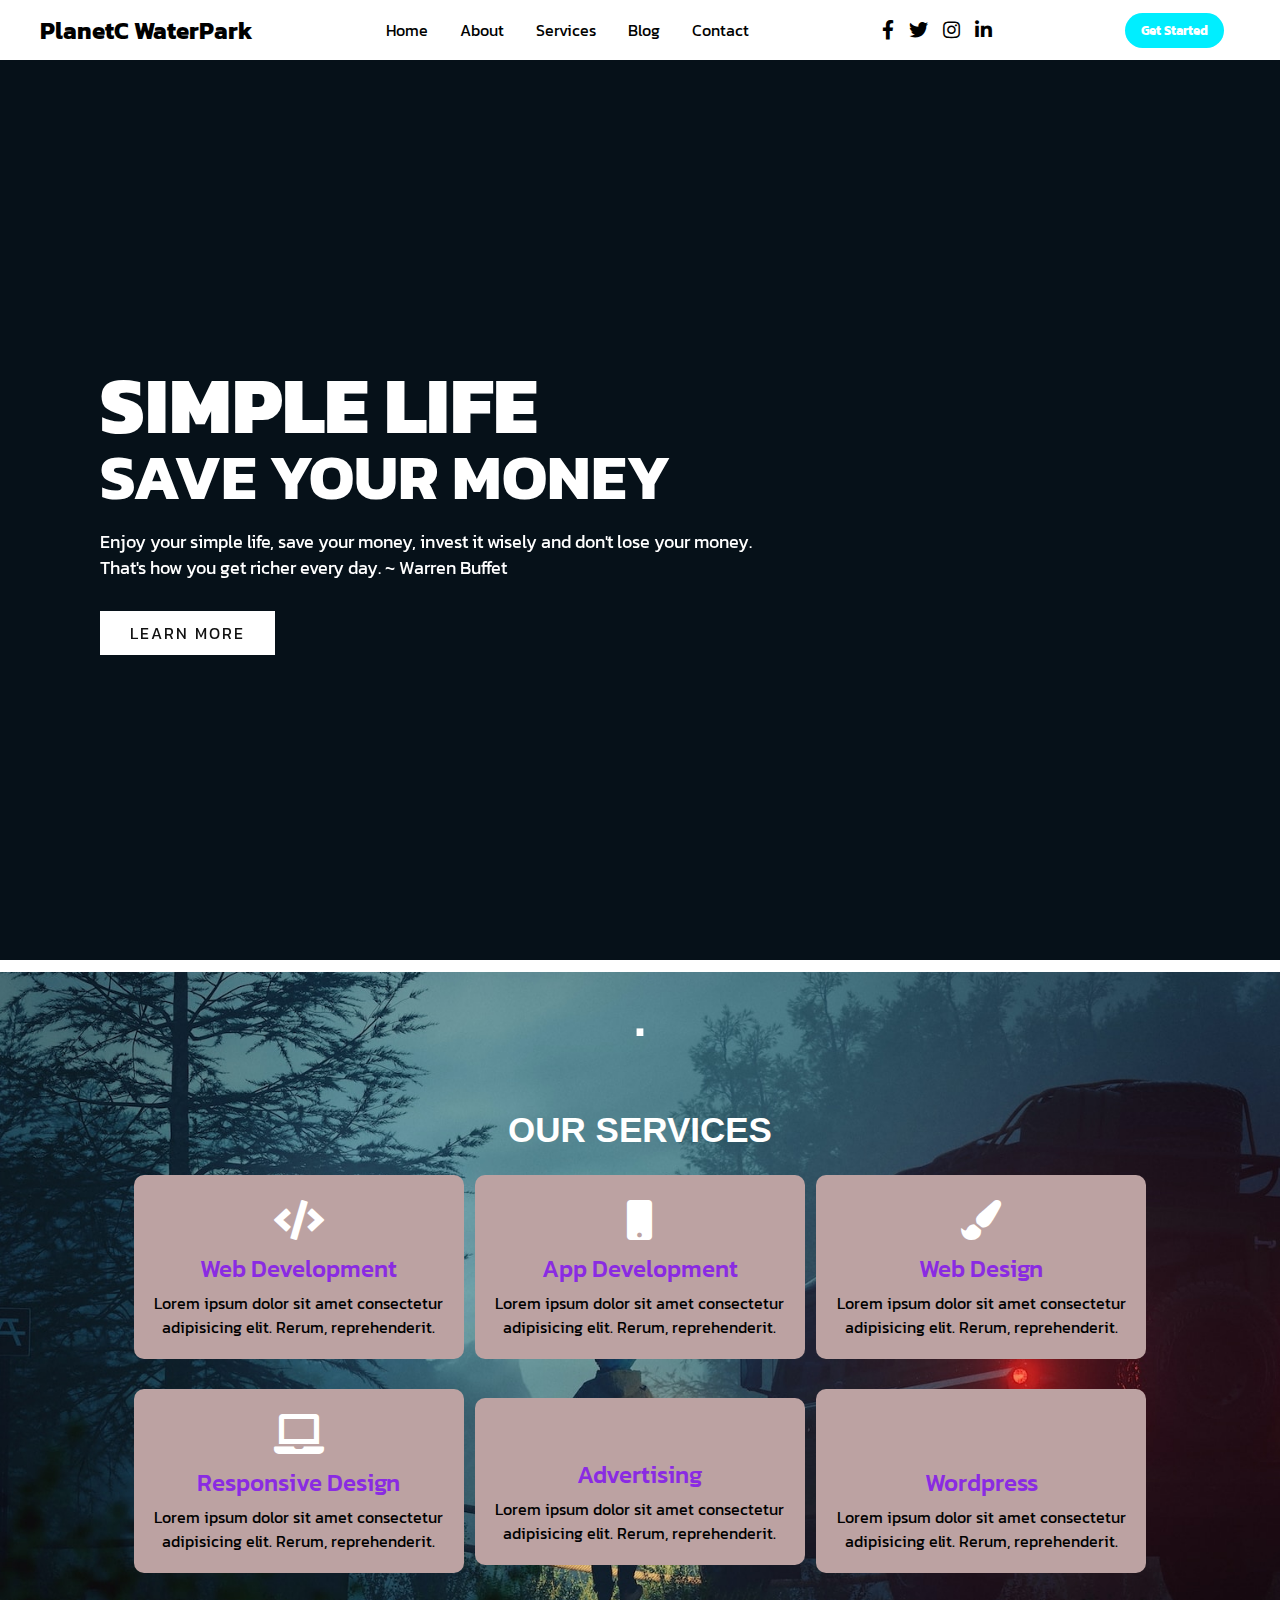
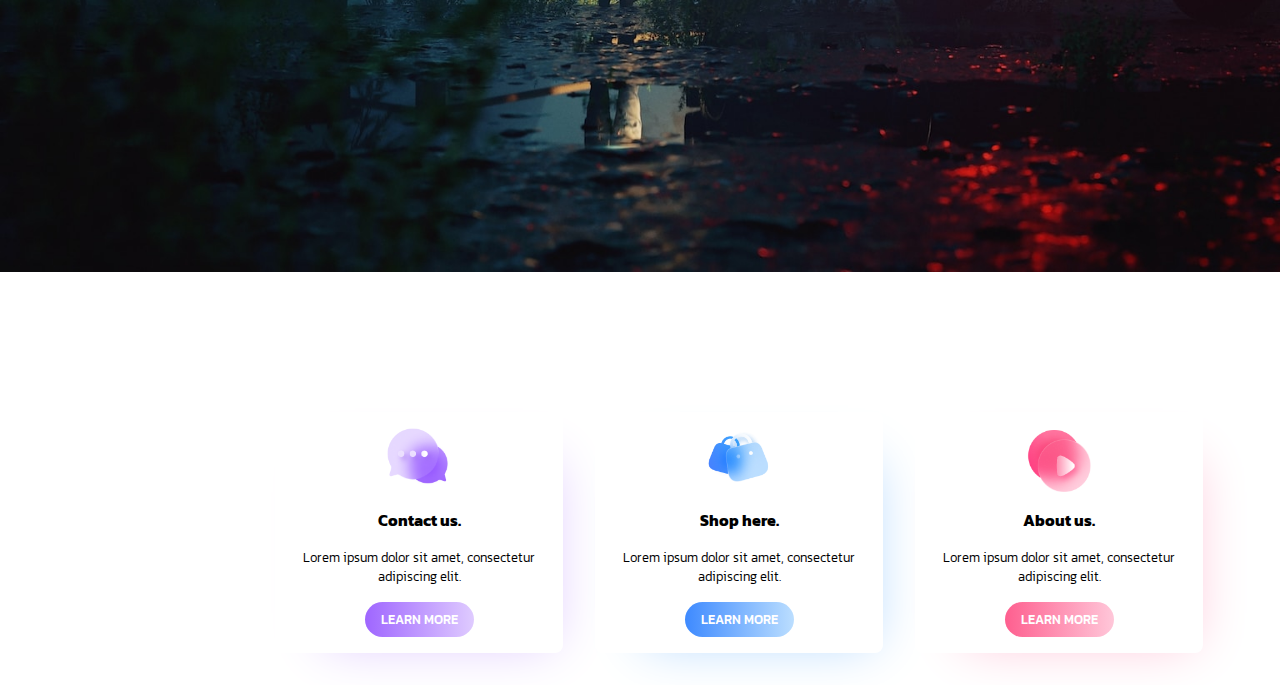
==== commit e3600a27: "commit" ====
--- a/index.html
+++ b/index.html
@@ -1,1024 +1,244 @@
 <!DOCTYPE html>
 <html lang="en">
-
-<head>
-    <meta charset="utf-8">
-    <title>WaterLand - Water Park Website Template</title>
-    <meta content="width=device-width, initial-scale=1.0" name="viewport">
-    <meta content="" name="keywords">
-    <meta content="" name="description">
-
-    <!-- Google Web Fonts -->
-    <link rel="preconnect" href="https://fonts.googleapis.com">
-    <link rel="preconnect" href="https://fonts.gstatic.com" crossorigin>
-    <link
-        href="https://fonts.googleapis.com/css2?family=Montserrat:ital,wght@0,100..900;1,100..900&family=Open+Sans:ital,wdth,wght@0,75..100,300..800;1,75..100,300..800&display=swap"
-        rel="stylesheet">
-
-    <!-- Icon Font Stylesheet -->
-    <link rel="stylesheet" href="https://use.fontawesome.com/releases/v5.15.4/css/all.css" />
-    <link href="https://cdn.jsdelivr.net/npm/bootstrap-icons@1.4.1/font/bootstrap-icons.css" rel="stylesheet">
-
-    <!-- Libraries Stylesheet -->
-    <link href="lib/animate/animate.min.css" rel="stylesheet">
-    <link href="lib/lightbox/css/lightbox.min.css" rel="stylesheet">
-    <link href="lib/owlcarousel/assets/owl.carousel.min.css" rel="stylesheet">
-
-
-    <!-- Customized Bootstrap Stylesheet -->
-    <link href="css/bootstrap.min.css" rel="stylesheet">
-
-    <!-- Template Stylesheet -->
-    <link href="css/style.css" rel="stylesheet">
-</head>
-
-<body>
-
-    <!-- Spinner Start -->
-    <div id="spinner"
-        class="show bg-white position-fixed translate-middle w-100 vh-100 top-50 start-50 d-flex align-items-center justify-content-center">
-        <div class="spinner-border text-primary" style="width: 3rem; height: 3rem;" role="status">
-            <span class="sr-only">Loading...</span>
+    <head>
+        <meta charset="UTF-8">
+        <meta name="viewport" content="width=device-width, initial-scale=1.0">
+        <title>PlanetC WaterPark</title>
+        <link rel="stylesheet"
+            href="https://cdnjs.cloudflare.com/ajax/libs/font-awesome/6.4.0/css/all.min.css"
+            integrity="sha512-iecdLmaskl7CVkqkXNQ/ZH/XLlvWZOJyj7Yy7tcenmpD1ypASozpmT/E0iPtmFIB46ZmdtAc9eNBvH0H/ZpiBw=="
+            crossorigin="anonymous" referrerpolicy="no-referrer" />
+        <link rel="stylesheet"
+            href="https://cdnjs.cloudflare.com/ajax/libs/font-awesome/5.15.3/css/all.min.css" />
+        <link rel="preconnect" href="https://fonts.googleapis.com">
+        <link rel="preconnect" href="https://fonts.gstatic.com" crossorigin>
+        <link
+            href="https://fonts.googleapis.com/css2?family=Dancing+Script:wght@500&family=Kanit&display=swap"
+            rel="stylesheet">
+        <link rel="stylesheet" href="style.css">
+    </head>
+    <body>
+        <!-- Nav Bar -->
+
+        <header>
+            <div class="navbar">
+                <div class="logo">
+                    <a href="#">PlanetC WaterPark</a>
+                </div>
+                <div class="nav">
+                    <ul>
+                        <li><a href="#">Home</a></li>
+                        <li><a href="#">About</a></li>
+                        <li><a href="#">Services</a></li>
+                        <li><a href="#">Blog</a></li>
+                        <li><a href="#">Contact</a></li>
+                    </ul>
+
+                </div>
+                <div class="social-icons">
+                    <a href="#" target="_blank"><i
+                            class="fab fa-facebook-f"></i></a>
+                    <a href="#" target="_blank"><i
+                            class="fab fa-twitter"></i></a>
+                    <a href="#" target="_blank"><i
+                            class="fab fa-instagram"></i></a>
+                    <a href="#" target="_blank"><i
+                            class="fab fa-linkedin-in"></i></a>
+                </div>
+                <div class="menu"><i class="fa-solid fa-bars"></i></div>
+                <a href="#" class="highlight">Get Started</a>
+                <div class="dropdown-menu">
+                    <ul>
+                        <li><a href="#">Home</a></li>
+                        <li><a href="#">About</a></li>
+                        <li><a href="#">Services</a></li>
+                        <li><a href="#">Blog</a></li>
+                        <li><a href="#">Contact</a></li>
+                        <li><a href="#" class="highlight"></a></li>
+                    </ul>
+                </div>
+            </div>
+        </header>
+
+        <!-- Nav Bar Ends -->
+
+        <!-- ---Hero Section Start--- -->
+        <section class="showcase">
+
+            <video
+                src="https://res.cloudinary.com/moyadev/video/upload/v1609928965/Moyadev/beach.mp4"
+                muted loop autoplay></video>
+
+            <!-- <video src="https://res.cloudinary.com/moyadev/video/upload/v1609941796/Moyadev/water.mp4" muted loop autoplay></video> -->
+
+            <div class="overlay"></div>
+
+            <div class="text">
+                <h2>Simple Life</h2>
+                <h3>Save Your Money</h3>
+                <p>Enjoy your simple life, save your money, invest it wisely and
+                    don't lose
+                    your money. That's how you get richer every day. ~ Warren
+                    Buffet
+                </p>
+                <a href="#">Learn more</a>
+            </div>
+
+        </section>
+
+        <!-- ---Hero Section Ends--- -->
+
+        <!-- Our Slider Start  -->
+        <div class="slider">
+            <div class="slide">
+                <p>.</p>
+            </div>
+            <div class="slide">
+                <p>..</p>
+            </div>
+            <div class="slide">
+                <p>...</p>
+            </div>
+            <div class="slide">
+                <p>....</p>
+            </div>
         </div>
-    </div>
-    <!-- Spinner End -->
-
-    <!-- Navbar & Hero Start -->
-    <div class="container-fluid nav-bar sticky-top px-4 py-2 py-lg-0">
-        <nav class="navbar navbar-expand-lg navbar-light">
-            <a href="" class="navbar-brand p-0">
-                <h1 class="display-6 text-dark"><i class="fas fa-swimmer text-primary me-3"></i>WaterPark</h1>
-                <!-- <img src="img/logo.png" alt="Logo"> -->
-            </a>
-            <button class="navbar-toggler" type="button" data-bs-toggle="collapse" data-bs-target="#navbarCollapse">
-                <span class="fa fa-bars"></span>
-            </button>
-            <div class="collapse navbar-collapse" id="navbarCollapse">
-                <div class="navbar-nav mx-auto py-0">
-                    <a href="index.html" class="nav-item nav-link active">Home</a>
-                    <a href="about.html" class="nav-item nav-link">About</a>
-                    <a href="service.html" class="nav-item nav-link">Service</a>
-                    <a href="blog.html" class="nav-item nav-link">Blog</a>
-
-                    <div class="nav-item dropdown">
-                        <a href="#" class="nav-link dropdown-toggle" data-bs-toggle="dropdown">Pages</a>
-                        <div class="dropdown-menu m-0">
-                            <a href="feature.html" class="dropdown-item">Our Feature</a>
-                            <a href="gallery.html" class="dropdown-item">Our Gallery</a>
-                            <a href="attraction.html" class="dropdown-item">Attractions</a>
-                            <a href="package.html" class="dropdown-item">Ticket Packages</a>
-                            <a href="team.html" class="dropdown-item">Our Team</a>
-                            <a href="testimonial.html" class="dropdown-item">Testimonial</a>
-                            <a href="404.html" class="dropdown-item">404 Page</a>
-                        </div>
-                    </div>
-                    <a href="contact.html" class="nav-item nav-link">Contact</a>
-                </div>
-                <div class="team-icon d-none d-xl-flex justify-content-center me-3">
-                    <a class="btn btn-square btn-light rounded-circle mx-1" href=""><i
-                            class="fab fa-facebook-f"></i></a>
-                    <a class="btn btn-square btn-light rounded-circle mx-1" href=""><i class="fab fa-twitter"></i></a>
-                    <a class="btn btn-square btn-light rounded-circle mx-1" href=""><i class="fab fa-instagram"></i></a>
-                    <a class="btn btn-square btn-light rounded-circle mx-1" href=""><i
-                            class="fab fa-linkedin-in"></i></a>
-                </div>
-                <a href="#" class="btn btn-primary rounded-pill py-2 px-4 flex-shrink-0">Get Started</a>
-            </div>
-        </nav>
-    </div>
-    <!-- Navbar & Hero End -->
-
-    <!-- Carousel Start -->
-    <div class="header-carousel owl-carousel">
-        <div class="header-carousel-item">
-            <img src="img/carousel-1.jpg" class="img-fluid w-100" alt="Image">
-            <div class="carousel-caption">
-                <div class="container align-items-center py-4">
-                    <div class="row g-5 align-items-center">
-                        <div class="col-xl-7 fadeInLeft animated" data-animation="fadeInLeft" data-delay="1s"
-                            style="animation-delay: 1s;">
-                            <div class="text-start">
-                                <h4 class="text-primary text-uppercase fw-bold mb-4">Welcome To WaterLand</h4>
-                                <h1 class="display-4 text-uppercase text-white mb-4">The Biggest Theme & Amusement Park
-                                </h1>
-                                <p class="mb-4 fs-5">Lorem Ipsum is simply dummy text of the printing and typesetting
-                                    industry. Lorem Ipsum has been the industry's standard dummy...
-                                </p>
-                                <div class="d-flex flex-shrink-0">
-                                    <a class="btn btn-primary rounded-pill text-white py-3 px-5" href="#">Our
-                                        Packages</a>
-                                </div>
-                            </div>
-                        </div>
-                        <div class="col-xl-5 fadeInRight animated" data-animation="fadeInRight" data-delay="1s"
-                            style="animation-delay: 1s;">
-                            <div class="ticket-form p-5">
-                                <h2 class="text-dark text-uppercase mb-4">book your ticket</h2>
-                                <form>
-                                    <div class="row g-4">
-                                        <div class="col-12">
-                                            <input type="text" class="form-control border-0 py-2" id="name"
-                                                placeholder="Your Name">
-                                        </div>
-                                        <div class="col-12 col-xl-6">
-                                            <input type="email" class="form-control border-0 py-2" id="email"
-                                                placeholder="Your Email">
-                                        </div>
-                                        <div class="col-12 col-xl-6">
-                                            <input type="phone" class="form-control border-0 py-2" id="phone"
-                                                placeholder="Phone">
-                                        </div>
-                                        <div class="col-12">
-                                            <select class="form-select border-0 py-2"
-                                                aria-label="Default select example">
-                                                <option selected>Select Packages</option>
-                                                <option value="1">Family Packages</option>
-                                                <option value="2">Basic Packages</option>
-                                                <option value="3">Premium Packages</option>
-                                            </select>
-                                        </div>
-                                        <div class="col-12">
-                                            <input class="form-control border-0 py-2" type="date">
-                                        </div>
-                                        <div class="col-12">
-                                            <input type="number" class="form-control border-0 py-2" id="number"
-                                                placeholder="Guest">
-                                        </div>
-                                        <div class="col-12">
-                                            <button type="button" class="btn btn-primary w-100 py-2 px-5">Book
-                                                Now</button>
-                                        </div>
-                                    </div>
-                                </form>
-                            </div>
-                        </div>
-                    </div>
-                </div>
-            </div>
+        <!-- Our Slider End  -->
+
+        <!-- Our Services Section Start  -->
+        <div class="container">
+            <h2>Our Services</h2>
+            <section class="services">
+                <div class="card">
+                    <div class="content">
+                        <div class="icon"><i class="fa fa-code"></i></div>
+                        <div class="title">Web Development</div>
+                        <p>Lorem ipsum dolor sit amet consectetur adipisicing
+                            elit. Rerum, reprehenderit.</p>
+                    </div>
+                </div>
+                <div class="card">
+                    <div class="content">
+                        <div class="icon"><i class="fa fa-mobile"></i></div>
+                        <div class="title">App Development</div>
+                        <p>Lorem ipsum dolor sit amet consectetur adipisicing
+                            elit. Rerum, reprehenderit.</p>
+                    </div>
+                </div>
+                <div class="card">
+                    <div class="content">
+                        <div class="icon"><i
+                                class="fa fa-paint-brush"></i></div>
+                        <div class="title">Web Design </div>
+                        <p>Lorem ipsum dolor sit amet consectetur adipisicing
+                            elit. Rerum, reprehenderit.</p>
+                    </div>
+                </div>
+                <div class="card">
+                    <div class="content">
+                        <div class="icon"><i class="fa fa-laptop"></i></div>
+                        <div class="title">Responsive Design </div>
+                        <p>Lorem ipsum dolor sit amet consectetur adipisicing
+                            elit. Rerum, reprehenderit.</p>
+                    </div>
+                </div>
+                <div class="card">
+                    <div class="content">
+                        <div class="icon"><i class="fa fa-line-chart"></i></div>
+                        <div class="title">Advertising </div>
+                        <p>Lorem ipsum dolor sit amet consectetur adipisicing
+                            elit. Rerum, reprehenderit.</p>
+                    </div>
+                </div>
+                <div class="card">
+                    <div class="content">
+                        <div class="icon"><i class="fa fa-wordpress"></i></div>
+                        <div class="title">Wordpress</div>
+                        <p>Lorem ipsum dolor sit amet consectetur adipisicing
+                            elit. Rerum, reprehenderit.</p>
+                    </div>
+                </div>
+            </section>
         </div>
-        <div class="header-carousel-item">
-            <img src="img/carousel-2.jpg" class="img-fluid w-100" alt="Image">
-            <div class="carousel-caption">
-                <div class="container py-4">
-                    <div class="row g-5 align-items-center">
-                        <div class="col-xl-7 fadeInLeft animated" data-animation="fadeInLeft" data-delay="1s"
-                            style="animation-delay: 1s;">
-                            <div class="text-start">
-                                <h4 class="text-primary text-uppercase fw-bold mb-4">Welcome To WaterLand</h4>
-                                <h1 class="display-4 text-uppercase text-white mb-4">The Greatest Water and Amusement
-                                    Park</h1>
-                                <p class="mb-4 fs-5">Lorem Ipsum is simply dummy text of the printing and typesetting
-                                    industry. Lorem Ipsum has been the industry's standard dummy...
-                                </p>
-                                <div class="d-flex flex-shrink-0">
-                                    <a class="btn btn-primary rounded-pill text-white py-3 px-5" href="#">Our
-                                        Packages</a>
-                                </div>
-                            </div>
-                        </div>
-                        <div class="col-xl-5 fadeInRight animated" data-animation="fadeInRight" data-delay="1s"
-                            style="animation-delay: 1s;">
-                            <div class="ticket-form p-5">
-                                <h2 class="text-dark text-uppercase mb-4">book your ticket</h2>
-                                <form>
-                                    <div class="row g-4">
-                                        <div class="col-12">
-                                            <input type="text" class="form-control border-0 py-2" id="name"
-                                                placeholder="Your Name">
-                                        </div>
-                                        <div class="col-12 col-xl-6">
-                                            <input type="email" class="form-control border-0 py-2" id="email"
-                                                placeholder="Your Email">
-                                        </div>
-                                        <div class="col-12 col-xl-6">
-                                            <input type="phone" class="form-control border-0 py-2" id="phone"
-                                                placeholder="Phone">
-                                        </div>
-                                        <div class="col-12">
-                                            <select class="form-select border-0 py-2"
-                                                aria-label="Default select example">
-                                                <option selected>Select Packages</option>
-                                                <option value="1">Family Packages</option>
-                                                <option value="2">Basic Packages</option>
-                                                <option value="3">Premium Packages</option>
-                                            </select>
-                                        </div>
-                                        <div class="col-12">
-                                            <input class="form-control border-0 py-2" type="date">
-                                        </div>
-                                        <div class="col-12">
-                                            <input type="number" class="form-control border-0 py-2" id="number"
-                                                placeholder="Guest">
-                                        </div>
-                                        <div class="col-12">
-                                            <button type="button" class="btn btn-primary w-100 py-2 px-5">Book
-                                                Now</button>
-                                        </div>
-                                    </div>
-                                </form>
-                            </div>
-                        </div>
+        <!-- Our Services Section Start  -->
+
+        <!-- Our Testimonial Seciton Start  -->
+        <div class="testimonial">
+            <div class="testimonial__img__container flex-center">
+
+                <div class="testimonial__img-wrapper">
+                    <!-- this is the div that will be faded in and out -->
+                    <div class="testimonial__img js-image" role="img"
+                        aria-label="Tanya Sinclair">
+
+                    </div>
+                    <div class="testimonial__btn-container">
+                        <button class="testimonial__prev js-prev"
+                            aria-label="Previous testimonial">
+                            <img src="/images/icon-prev.svg" alt
+                                class="testimonial__btn-icon">
+                        </button>
+                        <button class="testimonial__next js-next"
+                            aria-label="Next testimonial">
+                            <img src="/images/icon-next.svg" alt
+                                class="testimonial__btn-icon">
+                        </button>
+                    </div>
+                </div>
+
+            </div>
+            <div class="testimonial__copy flex-center-top">
+                <div class="testimonial__copy-wrapper">
+                    <div class="js-copy testimonial__copy-wrapper__inner">
+                        <p class="testimonial__text js-text">“I’ve been
+                            interested in
+                            coding for a while but never taken the jump, until
+                            now. I
+                            couldn’t recommend this course enough. I’m now in
+                            the job of my
+                            dreams and so excited about the future.”</p>
+                        <span class="testimonial__author js-author">Tanya
+                            Sinclair</span><span
+                            class="testimonial__position js-role">UX
+                            Engineer</span>
                     </div>
                 </div>
             </div>
         </div>
-    </div>
-    <!-- Carousel End -->
-
-
-    <!-- Feature Start -->
-    <div class="container-fluid feature py-5">
-        <div class="container py-5">
-            <div class="row g-4">
-                <div class="col-lg-4 wow fadeInUp" data-wow-delay="0.2s">
-                    <div class="feature-item">
-                        <img src="img/feature-1.jpg" class="img-fluid rounded w-100" alt="Image">
-                        <div class="feature-content p-4">
-                            <div class="feature-content-inner">
-                                <h4 class="text-white">Best Pools</h4>
-                                <p class="text-white">Lorem ipsum dolor sit amet consectetur adipisicing elit.
-                                    Perferendis porro soluta voluptatum laborum mollitia blanditiis suscipit,
-                                </p>
-                                <a href="#" class="btn btn-primary rounded-pill py-2 px-4">Read More <i
-                                        class="fa fa-arrow-right ms-1"></i></a>
-                            </div>
-                        </div>
-
-                    </div>
-                </div>
-                <div class="col-lg-4 wow fadeInUp" data-wow-delay="0.4s">
-                    <div class="feature-item">
-                        <img src="img/feature-2.jpg" class="img-fluid rounded w-100" alt="Image">
-                        <div class="feature-content p-4">
-                            <div class="feature-content-inner">
-                                <h4 class="text-white">Waterslides</h4>
-                                <p class="text-white">Lorem ipsum dolor sit amet consectetur adipisicing elit.
-                                    Perferendis porro soluta voluptatum laborum mollitia blanditiis suscipit,
-                                </p>
-                                <a href="#" class="btn btn-primary rounded-pill py-2 px-4">Read More <i
-                                        class="fa fa-arrow-right ms-1"></i></a>
-                            </div>
-                        </div>
-
-                    </div>
-                </div>
-                <div class="col-lg-4 wow fadeInUp" data-wow-delay="0.6s">
-                    <div class="feature-item">
-                        <img src="img/feature-3.jpg" class="img-fluid rounded w-100" alt="Image">
-                        <div class="feature-content p-4">
-                            <div class="feature-content-inner">
-                                <h4 class="text-white">River Rides</h4>
-                                <p class="text-white">Lorem ipsum dolor sit amet consectetur adipisicing elit.
-                                    Perferendis porro soluta voluptatum laborum mollitia blanditiis suscipit,
-                                </p>
-                                <a href="#" class="btn btn-primary rounded-pill py-2 px-4">Read More <i
-                                        class="fa fa-arrow-right ms-1"></i></a>
-                            </div>
-                        </div>
-
-                    </div>
-                </div>
-            </div>
-        </div>
-    </div>
-    <!-- Feature End -->
-
-    <!-- About Start -->
-    <div class="container-fluid about pb-5">
-        <div class="container pb-5">
-            <div class="row g-5">
-                <div class="col-xl-6 wow fadeInUp" data-wow-delay="0.2s">
-                    <div>
-                        <h4 class="text-primary">About Waterland</h4>
-                        <h1 class="display-5 mb-4">The Best Theme & Amusement Park For Your Family</h1>
-                        <p class="mb-5">Lorem ipsum dolor sit amet, consectetur adipisicing elit. Facilis eligendi illum
-                            inventore maiores incidunt vero id. Est ipsam, distinctio veritatis earum inventore ab fugit
-                            officiis ut ullam, laudantium facere sapiente?
-                        </p>
-                        <div class="row g-4">
-                            <div class="col-md-6">
-                                <div class="d-flex">
-                                    <div class="me-3"><i class="fas fa-glass-cheers fa-3x text-primary"></i></div>
-                                    <div>
-                                        <h4>Food & Drinks</h4>
-                                        <p>Lorem ipsum dolor sit amet consectetur adipisicing elit.</p>
-                                    </div>
-                                </div>
-                            </div>
-                            <div class="col-md-6">
-                                <div class="d-flex">
-                                    <div class="me-3"><i class="fas fa-dot-circle fa-3x text-primary"></i></div>
-                                    <div>
-                                        <h4>Many Attractions</h4>
-                                        <p>Lorem ipsum dolor sit amet consectetur adipisicing elit.</p>
-                                    </div>
-                                </div>
-                            </div>
-                            <div class="col-md-6">
-                                <div class="d-flex">
-                                    <div class="me-3"><i class="fas fa-hand-holding-usd fa-3x text-primary"></i></div>
-                                    <div>
-                                        <h4>Affordable Price</h4>
-                                        <p>Lorem ipsum dolor sit amet consectetur adipisicing elit.</p>
-                                    </div>
-                                </div>
-                            </div>
-                            <div class="col-md-6">
-                                <div class="d-flex">
-                                    <div class="me-3"><i class="fas fa-lock fa-3x text-primary"></i></div>
-                                    <div>
-                                        <h4>Safety Lockers</h4>
-                                        <p>Lorem ipsum dolor sit amet consectetur adipisicing elit.</p>
-                                    </div>
-                                </div>
-                            </div>
-                        </div>
-                    </div>
-                </div>
-                <div class="col-xl-6 wow fadeInUp" data-wow-delay="0.4s">
-                    <div class="position-relative rounded">
-                        <div class="rounded" style="margin-top: 40px;">
-                            <div class="row g-0">
-                                <div class="col-lg-12">
-                                    <div class="rounded mb-4">
-                                        <img src="img/about.jpg" class="img-fluid rounded w-100" alt="">
-                                    </div>
-                                    <div class="row gx-4 gy-0">
-                                        <div class="col-6">
-                                            <div class="counter-item bg-primary rounded text-center p-4 h-100">
-                                                <div class="counter-item-icon mx-auto mb-3">
-                                                    <i class="fas fa-thumbs-up fa-3x text-white"></i>
-                                                </div>
-                                                <div class="counter-counting mb-3">
-                                                    <span class="text-white fs-2 fw-bold"
-                                                        data-toggle="counter-up">150</span>
-                                                    <span class="h1 fw-bold text-white">K +</span>
-                                                </div>
-                                                <h5 class="text-white mb-0">Happy Visitors</h5>
-                                            </div>
-                                        </div>
-                                        <div class="col-6">
-                                            <div class="counter-item bg-dark rounded text-center p-4 h-100">
-                                                <div class="counter-item-icon mx-auto mb-3">
-                                                    <i class="fas fa-certificate fa-3x text-white"></i>
-                                                </div>
-                                                <div class="counter-counting mb-3">
-                                                    <span class="text-white fs-2 fw-bold"
-                                                        data-toggle="counter-up">122</span>
-                                                    <span class="h1 fw-bold text-white"> +</span>
-                                                </div>
-                                                <h5 class="text-white mb-0">Awwards Winning</h5>
-                                            </div>
-                                        </div>
-                                    </div>
-                                </div>
-                            </div>
-                        </div>
-                        <div class="rounded bg-primary p-4 position-absolute d-flex justify-content-center"
-                            style="width: 90%; height: 80px; top: -40px; left: 50%; transform: translateX(-50%);">
-                            <h3 class="mb-0 text-white">20 Years Experiance</h3>
-                        </div>
-                    </div>
-                </div>
-            </div>
-        </div>
-    </div>
-    <!-- About End -->
-
-
-    <!-- Service Start -->
-    <div class="container-fluid service py-5">
-        <div class="container service-section py-5">
-            <div class="text-center mx-auto pb-5 wow fadeInUp" data-wow-delay="0.2s" style="max-width: 800px;">
-                <h4 class="text-primary">Our Service</h4>
-                <h1 class="display-5 text-white mb-4">Explore Waterland Park service</h1>
-                <p class="mb-0 text-white">Lorem ipsum dolor, sit amet consectetur adipisicing elit. Tenetur adipisci
-                    facilis cupiditate recusandae aperiam temporibus corporis itaque quis facere, numquam, ad culpa
-                    deserunt sint dolorem autem obcaecati, ipsam mollitia hic.
-                </p>
-            </div>
-            <div class="row g-4">
-                <div class="col-0 col-md-1 col-lg-2 col-xl-2"></div>
-                <div class="col-md-10 col-lg-8 col-xl-8 wow fadeInUp" data-wow-delay="0.2s">
-                    <div class="service-days p-4">
-                        <div
-                            class="py-2 border-bottom border-top d-flex align-items-center justify-content-between flex-wrap">
-                            <h4 class="mb-0 pb-2 pb-sm-0">Monday - Friday</h4>
-                            <p class="mb-0"><i class="fas fa-clock text-primary me-2"></i>11:00 AM - 16:00 PM</p>
-                        </div>
-                        <div
-                            class="py-2 border-bottom d-flex align-items-center justify-content-between flex-shrink-1 flex-wrap">
-                            <h4 class="mb-0 pb-2 pb-sm-0">Saturday - Sunday</h4>
-                            <p class="mb-0"><i class="fas fa-clock text-primary me-2"></i>09:00 AM - 17:00 PM</p>
-                        </div>
-                        <div
-                            class="py-2 border-bottom d-flex align-items-center justify-content-between flex-shrink-1 flex-wrap">
-                            <h4 class="mb-0">Holiday</h4>
-                            <p class="mb-0"><i class="fas fa-clock text-primary me-2"></i>09:00 AM - 17:00 PM</p>
-                        </div>
-                    </div>
-                </div>
-                <div class="col-0 col-md-1 col-lg-2 col-xl-2"></div>
-
-                <div class="col-md-6 col-lg-6 col-xl-3 wow fadeInUp" data-wow-delay="0.2s">
-                    <div class="service-item p-4">
-                        <div class="service-content">
-                            <div class="mb-4">
-                                <i class="fas fa-home fa-4x"></i>
-                            </div>
-                            <a href="#" class="h4 d-inline-block mb-3">Private Gazebo</a>
-                            <p class="mb-0">Lorem, ipsum dolor sit amet consectetur adipisicing elit. Amet vel beatae
-                                numquam.
-                            </p>
-                        </div>
-                    </div>
-                </div>
-                <div class="col-md-6 col-lg-6 col-xl-3 wow fadeInUp" data-wow-delay="0.4s">
-                    <div class="service-item p-4">
-                        <div class="service-content">
-                            <div class="mb-4">
-                                <i class="fas fa-utensils fa-4x"></i>
-                            </div>
-                            <a href="#" class="h4 d-inline-block mb-3">Delicious Food</a>
-                            <p class="mb-0">Lorem, ipsum dolor sit amet consectetur adipisicing elit. Amet vel beatae
-                                numquam.
-                            </p>
-                        </div>
-                    </div>
-                </div>
-                <div class="col-md-6 col-lg-6 col-xl-3 wow fadeInUp" data-wow-delay="0.6s">
-                    <div class="service-item p-4">
-                        <div class="service-content">
-                            <div class="mb-4">
-                                <i class="fas fa-door-closed fa-4x"></i>
-                            </div>
-                            <a href="#" class="h4 d-inline-block mb-3">Safety Lockers</a>
-                            <p class="mb-0">Lorem, ipsum dolor sit amet consectetur adipisicing elit. Amet vel beatae
-                                numquam.
-                            </p>
-                        </div>
-                    </div>
-                </div>
-                <div class="col-md-6 col-lg-6 col-xl-3 wow fadeInUp" data-wow-delay="0.8s">
-                    <div class="service-item p-4">
-                        <div class="service-content">
-                            <div class="mb-4">
-                                <i class="fas fa-swimming-pool fa-4x"></i>
-                            </div>
-                            <a href="#" class="h4 d-inline-block mb-3">River Rides</a>
-                            <p class="mb-0">Lorem, ipsum dolor sit amet consectetur adipisicing elit. Amet vel beatae
-                                numquam.
-                            </p>
-                        </div>
-                    </div>
-                </div>
-            </div>
-        </div>
-    </div>
-    <!-- Service End -->
-
-
-    <!-- Ticket Packages Start -->
-    <div class="container-fluid py-5">
-        <div class="container py-5">
-            <div class="row g-5 align-items-center">
-                <div class="col-lg-12 col-xl-4 wow fadeInUp" data-wow-delay="0.2s">
-                    <div class="packages-item h-100">
-                        <h4 class="text-primary">Ticket Packages</h4>
-                        <h1 class="display-5 mb-4">Choose The Best Packages For Your Family</h1>
-                        <p class="mb-4">Lorem ipsum dolor, sit amet consectetur adipisicing elit. Tenetur adipisci
-                            facilis cupiditate recusandae aperiam temporibus corporis itaque quis facere, numquam, ad
-                            culpa deserunt sint dolorem autem obcaecati, ipsam mollitia hic.
-                        </p>
-                        <p><i class="fa fa-check text-primary me-2"></i>Best Waterpark in the world</p>
-                        <p><i class="fa fa-check text-primary me-2"></i>Best Packages For Your Family</p>
-                        <p><i class="fa fa-check text-primary me-2"></i>Enjoy Various Kinds of Water Park</p>
-                        <p class="mb-5"><i class="fa fa-check text-primary me-2"></i>Win Up To 3 Free All Day Tickets
-                        </p>
-                        <a href="#" class="btn btn-primary rounded-pill py-3 px-5"> Book Now</a>
-                    </div>
-                </div>
-                <div class="col-lg-6 col-xl-4 wow fadeInUp" data-wow-delay="0.4s">
-                    <div class="pricing-item bg-dark rounded text-center p-5 h-100">
-                        <div class="pb-4 border-bottom">
-                            <h2 class="mb-4 text-primary">Family Packages</h2>
-                            <p class="mb-4">Lorem ipsum dolor sit amet consectetur adipisicing elit. Possimus, dolorum!
-                            </p>
-                            <h2 class="mb-0 text-primary">$260,90<span class="text-body fs-5 fw-normal">/family</span>
-                            </h2>
-                        </div>
-                        <div class="py-4">
-                            <p class="mb-4"><i class="fa fa-check text-primary me-2"></i>All Access To Waterpark</p>
-                            <p class="mb-4"><i class="fa fa-check text-primary me-2"></i>Get Two Gazebo</p>
-                            <p class="mb-4"><i class="fa fa-check text-primary me-2"></i>Free Soft Drinks</p>
-                            <p class="mb-4"><i class="fa fa-check text-primary me-2"></i>Get Four Lockers</p>
-                            <p class="mb-4"><i class="fa fa-check text-primary me-2"></i>Free Four Towels</p>
-                        </div>
-                        <a href="#" class="btn btn-light rounded-pill py-3 px-5"> Book Now</a>
-                    </div>
-                </div>
-                <div class="col-lg-6 col-xl-4 wow fadeInUp" data-wow-delay="0.6s">
-                    <div class="pricing-item bg-primary rounded text-center p-5 h-100">
-                        <div class="pb-4 border-bottom">
-                            <h2 class="text-dark mb-4">Basic Packages</h2>
-                            <p class="text-white mb-4">Lorem ipsum dolor sit amet consectetur adipisicing elit.
-                                Possimus, dolorum!</p>
-                            <h2 class="text-dark mb-0">$60,90<span class="text-white fs-5 fw-normal">/person</span></h2>
-                        </div>
-                        <div class="text-white py-4">
-                            <p class="mb-4"><i class="fa fa-check text-dark me-2"></i>Get Small Gazebo</p>
-                            <p class="mb-4"><i class="fa fa-check text-dark me-2"></i>Free Soft Drink</p>
-                            <p class="mb-4"><i class="fa fa-check text-dark me-2"></i>Get One Locker</p>
-                            <p class="mb-4"><i class="fa fa-check text-dark me-2"></i>Free Towel</p>
-                        </div>
-                        <a href="#" class="btn btn-dark rounded-pill py-3 px-5"> Book Now</a>
-                    </div>
-                </div>
-            </div>
-        </div>
-    </div>
-    <!-- Ticket Packages End -->
-
-
-    <!-- Attractions Start -->
-    <div class="container-fluid attractions py-5">
-        <div class="container attractions-section py-5">
-            <div class="text-center mx-auto pb-5 wow fadeInUp" data-wow-delay="0.2s" style="max-width: 800px;">
-                <h4 class="text-primary">Attractions</h4>
-                <h1 class="display-5 text-white mb-4">Explore WaterLand Park Attractions</h1>
-                <p class="text-white mb-0">Lorem ipsum dolor, sit amet consectetur adipisicing elit. Tenetur adipisci
-                    facilis cupiditate recusandae aperiam temporibus corporis itaque quis facere, numquam, ad culpa
-                    deserunt sint dolorem autem obcaecati, ipsam mollitia hic.
-                </p>
-            </div>
-            <div class="owl-carousel attractions-carousel wow fadeInUp" data-wow-delay="0.1s">
-                <div class="attractions-item wow fadeInUp" data-wow-delay="0.2s">
-                    <img src="img/attraction-1.jpg" class="img-fluid rounded w-100" alt="">
-                    <a href="#" class="attractions-name">Roller Coaster</a>
-                </div>
-                <div class="attractions-item wow fadeInUp" data-wow-delay="0.4s">
-                    <img src="img/attraction-2.jpg" class="img-fluid rounded w-100" alt="">
-                    <a href="#" class="attractions-name">Carousel</a>
-                </div>
-                <div class="attractions-item wow fadeInUp" data-wow-delay="0.6s">
-                    <img src="img/attraction-3.jpg" class="img-fluid rounded w-100" alt="">
-                    <a href="#" class="attractions-name">Arcade Game</a>
-                </div>
-                <div class="attractions-item wow fadeInUp" data-wow-delay="0.8s">
-                    <img src="img/attraction-4.jpg" class="img-fluid rounded w-100" alt="">
-                    <a href="#" class="attractions-name">Hanging Carousel</a>
-                </div>
-                <div class="attractions-item wow fadeInUp" data-wow-delay="1s">
-                    <img src="img/attraction-2.jpg" class="img-fluid rounded w-100" alt="">
-                    <a href="#" class="attractions-name">Carousel</a>
-                </div>
-            </div>
-        </div>
-    </div>
-    <!-- Attractions End -->
-
-    <!-- Gallery Start -->
-    <div class="container-fluid gallery pb-5">
-        <div class="container pb-5">
-            <div class="text-center mx-auto pb-5 wow fadeInUp" data-wow-delay="0.2s" style="max-width: 800px;">
-                <h4 class="text-primary">Our Gallery</h4>
-                <h1 class="display-5 mb-4">Captured Moments In Waterland</h1>
-                <p class="mb-0">Lorem ipsum dolor, sit amet consectetur adipisicing elit. Tenetur adipisci facilis
-                    cupiditate recusandae aperiam temporibus corporis itaque quis facere, numquam, ad culpa deserunt
-                    sint dolorem autem obcaecati, ipsam mollitia hic.
-                </p>
-            </div>
-            <div class="row g-4">
-                <div class="col-md-6 wow fadeInUp" data-wow-delay="0.2s">
-                    <div class="gallery-item">
-                        <img src="img/gallery-1.jpg" class="img-fluid rounded w-100 h-100" alt="">
-                        <div class="search-icon">
-                            <a href="img/gallery-1.jpg" class="btn btn-light btn-lg-square rounded-circle"
-                                data-lightbox="Gallery-1"><i class="fas fa-search-plus"></i></a>
-                        </div>
-                    </div>
-                </div>
-                <div class="col-md-3 wow fadeInUp" data-wow-delay="0.4s">
-                    <div class="gallery-item">
-                        <img src="img/gallery-2.jpg" class="img-fluid rounded w-100 h-100" alt="">
-                        <div class="search-icon">
-                            <a href="img/gallery-2.jpg" class="btn btn-light btn-lg-square rounded-circle"
-                                data-lightbox="Gallery-2"><i class="fas fa-search-plus"></i></a>
-                        </div>
-                    </div>
-                </div>
-                <div class="col-md-3 wow fadeInUp" data-wow-delay="0.6s">
-                    <div class="gallery-item">
-                        <img src="img/gallery-3.jpg" class="img-fluid rounded w-100 h-100" alt="">
-                        <div class="search-icon">
-                            <a href="img/gallery-3.jpg" class="btn btn-light btn-lg-square rounded-circle"
-                                data-lightbox="Gallery-3"><i class="fas fa-search-plus"></i></a>
-                        </div>
-                    </div>
-                </div>
-                <div class="col-md-3 wow fadeInUp" data-wow-delay="0.2s">
-                    <div class="gallery-item">
-                        <img src="img/gallery-4.jpg" class="img-fluid rounded w-100 h-100" alt="">
-                        <div class="search-icon">
-                            <a href="img/gallery-4.jpg" class="btn btn-light btn-lg-square rounded-circle"
-                                data-lightbox="Gallery-4"><i class="fas fa-search-plus"></i></a>
-                        </div>
-                    </div>
-                </div>
-                <div class="col-md-3 wow fadeInUp" data-wow-delay="0.4s">
-                    <div class="gallery-item">
-                        <img src="img/gallery-5.jpg" class="img-fluid rounded w-100 h-100" alt="">
-                        <div class="search-icon">
-                            <a href="img/gallery-5.jpg" class="btn btn-light btn-lg-square rounded-circle"
-                                data-lightbox="Gallery-5"><i class="fas fa-search-plus"></i></a>
-                        </div>
-                    </div>
-                </div>
-                <div class="col-md-6 wow fadeInUp" data-wow-delay="0.6s">
-                    <div class="gallery-item">
-                        <img src="img/gallery-6.jpg" class="img-fluid rounded w-100 h-100" alt="">
-                        <div class="search-icon">
-                            <a href="img/gallery-6.jpg" class="btn btn-light btn-lg-square rounded-circle"
-                                data-lightbox="Gallery-6"><i class="fas fa-search-plus"></i></a>
-                        </div>
-                    </div>
-                </div>
-            </div>
-        </div>
-    </div>
-    <!-- Gallery End -->
-
-
-    <!-- Blog Start -->
-    <div class="container-fluid blog pb-5">
-        <div class="container pb-5">
-            <div class="text-center mx-auto pb-5 wow fadeInUp" data-wow-delay="0.2s" style="max-width: 800px;">
-                <h4 class="text-primary">Our Blog</h4>
-                <h1 class="display-5 mb-4">Latest Blog & Articles</h1>
-                <p class="mb-0">Lorem ipsum dolor, sit amet consectetur adipisicing elit. Tenetur adipisci facilis
-                    cupiditate recusandae aperiam temporibus corporis itaque quis facere, numquam, ad culpa deserunt
-                    sint dolorem autem obcaecati, ipsam mollitia hic.
-                </p>
-            </div>
-            <div class="row g-4">
-                <div class="col-lg-4 wow fadeInUp" data-wow-delay="0.2s">
-                    <div class="blog-item">
-                        <div class="blog-img">
-                            <a href="#">
-                                <img src="img/blog-2.jpg" class="img-fluid w-100 rounded-top" alt="Image">
-                            </a>
-                            <div class="blog-category py-2 px-4">Vacation</div>
-                            <div class="blog-date"><i class="fas fa-clock me-2"></i>August 19, 2025</div>
-                        </div>
-                        <div class="blog-content p-4">
-                            <a href="#" class="h4 d-inline-block mb-4">Why Children Dont Like Getting Out Of The
-                                Water</a>
-                            <p class="mb-4">Lorem ipsum, dolor sit amet consectetur adipisicing elit. Ullam aspernatur
-                                nam quidem porro sapiente, neque a quibusdam....
-                            </p>
-                            <a href="#" class="btn btn-primary rounded-pill py-2 px-4">Read More <i
-                                    class="fas fa-arrow-right ms-2"></i></a>
-                        </div>
-                    </div>
-                </div>
-                <div class="col-lg-4 wow fadeInUp" data-wow-delay="0.4s">
-                    <div class="blog-item">
-                        <div class="blog-img">
-                            <a href="#">
-                                <img src="img/blog-3.jpg" class="img-fluid w-100 rounded-top" alt="Image">
-                            </a>
-                            <div class="blog-category py-2 px-4">Insight</div>
-                            <div class="blog-date"><i class="fas fa-clock me-2"></i>August 19, 2025</div>
-                        </div>
-                        <div class="blog-content p-4">
-                            <a href="#" class="h4 d-inline-block mb-4">5 Ways To Enjoy Waterland This Spring Break</a>
-                            <p class="mb-4">Lorem ipsum, dolor sit amet consectetur adipisicing elit. Ullam aspernatur
-                                nam quidem porro sapiente, neque a quibusdam....
-                            </p>
-                            <a href="#" class="btn btn-primary rounded-pill py-2 px-4">Read More <i
-                                    class="fas fa-arrow-right ms-2"></i></a>
-                        </div>
-                    </div>
-                </div>
-                <div class="col-lg-4 wow fadeInUp" data-wow-delay="0.6s">
-                    <div class="blog-item">
-                        <div class="blog-img">
-                            <a href="#">
-                                <img src="img/blog-1.jpg" class="img-fluid w-100 rounded-top" alt="Image">
-                            </a>
-                            <div class="blog-category py-2 px-4">Insight</div>
-                            <div class="blog-date"><i class="fas fa-clock me-2"></i>August 19, 2025</div>
-                        </div>
-                        <div class="blog-content p-4">
-                            <a href="#" class="h4 d-inline-block mb-4">3 Tips for Your Family Spring Break at Amusement
-                                Park</a>
-                            <p class="mb-4">Lorem ipsum, dolor sit amet consectetur adipisicing elit. Ullam aspernatur
-                                nam quidem porro sapiente, neque a quibusdam....
-                            </p>
-                            <a href="#" class="btn btn-primary rounded-pill py-2 px-4">Read More <i
-                                    class="fas fa-arrow-right ms-2"></i></a>
-                        </div>
-                    </div>
-                </div>
-            </div>
-        </div>
-    </div>
-    <!-- Blog End -->
-
-
-    <!-- Team Start -->
-    <div class="container-fluid team pb-5">
-        <div class="container pb-5">
-            <div class="text-center mx-auto pb-5 wow fadeInUp" data-wow-delay="0.2s" style="max-width: 800px;">
-                <h4 class="text-primary">Meet Our Team</h4>
-                <h1 class="display-5 mb-4">Our Waterland Park Dedicated Team Member</h1>
-                <p class="mb-0">Lorem ipsum dolor, sit amet consectetur adipisicing elit. Tenetur adipisci facilis
-                    cupiditate recusandae aperiam temporibus corporis itaque quis facere, numquam, ad culpa deserunt
-                    sint dolorem autem obcaecati, ipsam mollitia hic.
-                </p>
-            </div>
-            <div class="row g-4 justify-content-center">
-                <div class="col-md-6 col-lg-6 col-xl-4 wow fadeInUp" data-wow-delay="0.2s">
-                    <div class="team-item p-4">
-                        <div class="team-content">
-                            <div class="d-flex justify-content-between border-bottom pb-4">
-                                <div class="text-start">
-                                    <h4 class="mb-0">David James</h4>
-                                    <p class="mb-0">Profession</p>
-                                </div>
-                                <div>
-                                    <img src="img/team-1.jpg" class="img-fluid rounded"
-                                        style="width: 100px; height: 100px;" alt="">
-                                </div>
-                            </div>
-                            <div class="team-icon rounded-pill my-4 p-3">
-                                <a class="btn btn-primary btn-sm-square rounded-circle me-3" href=""><i
-                                        class="fab fa-facebook-f"></i></a>
-                                <a class="btn btn-primary btn-sm-square rounded-circle me-3" href=""><i
-                                        class="fab fa-twitter"></i></a>
-                                <a class="btn btn-primary btn-sm-square rounded-circle me-3" href=""><i
-                                        class="fab fa-linkedin-in"></i></a>
-                                <a class="btn btn-primary btn-sm-square rounded-circle me-0" href=""><i
-                                        class="fab fa-instagram"></i></a>
-                            </div>
-                            <p class="text-center mb-0">Lorem ipsum dolor sit amet consectetur adipisicing elit. Autem,
-                                quibusdam eveniet itaque provident sequi deserunt.
-                            </p>
-                        </div>
-                    </div>
-                </div>
-                <div class="col-md-6 col-lg-6 col-xl-4 wow fadeInUp" data-wow-delay="0.4s">
-                    <div class="team-item p-4">
-                        <div class="team-content">
-                            <div class="d-flex justify-content-between border-bottom pb-4">
-                                <div class="text-start">
-                                    <h4 class="mb-0">William John</h4>
-                                    <p class="mb-0">Profession</p>
-                                </div>
-                                <div>
-                                    <img src="img/team-2.jpg" class="img-fluid rounded"
-                                        style="width: 100px; height: 100px;" alt="">
-                                </div>
-                            </div>
-                            <div class="team-icon rounded-pill my-4 p-3">
-                                <a class="btn btn-primary btn-sm-square rounded-circle me-3" href=""><i
-                                        class="fab fa-facebook-f"></i></a>
-                                <a class="btn btn-primary btn-sm-square rounded-circle me-3" href=""><i
-                                        class="fab fa-twitter"></i></a>
-                                <a class="btn btn-primary btn-sm-square rounded-circle me-3" href=""><i
-                                        class="fab fa-linkedin-in"></i></a>
-                                <a class="btn btn-primary btn-sm-square rounded-circle me-0" href=""><i
-                                        class="fab fa-instagram"></i></a>
-                            </div>
-                            <p class="text-center mb-0">Lorem ipsum dolor sit amet consectetur adipisicing elit. Autem,
-                                quibusdam eveniet itaque provident sequi deserunt.
-                            </p>
-                        </div>
-                    </div>
-                </div>
-                <div class="col-md-6 col-lg-6 col-xl-4 wow fadeInUp" data-wow-delay="0.6s">
-                    <div class="team-item p-4">
-                        <div class="team-content">
-                            <div class="d-flex justify-content-between border-bottom pb-4">
-                                <div class="text-start">
-                                    <h4 class="mb-0">Michael John</h4>
-                                    <p class="mb-0">Profession</p>
-                                </div>
-                                <div>
-                                    <img src="img/team-3.jpg" class="img-fluid rounded"
-                                        style="width: 100px; height: 100px;" alt="">
-                                </div>
-                            </div>
-                            <div class="team-icon rounded-pill my-4 p-3">
-                                <a class="btn btn-primary btn-sm-square rounded-circle me-3" href=""><i
-                                        class="fab fa-facebook-f"></i></a>
-                                <a class="btn btn-primary btn-sm-square rounded-circle me-3" href=""><i
-                                        class="fab fa-twitter"></i></a>
-                                <a class="btn btn-primary btn-sm-square rounded-circle me-3" href=""><i
-                                        class="fab fa-linkedin-in"></i></a>
-                                <a class="btn btn-primary btn-sm-square rounded-circle me-0" href=""><i
-                                        class="fab fa-instagram"></i></a>
-                            </div>
-                            <p class="text-center mb-0">Lorem ipsum dolor sit amet consectetur adipisicing elit. Autem,
-                                quibusdam eveniet itaque provident sequi deserunt.
-                            </p>
-                        </div>
-                    </div>
-                </div>
-            </div>
-        </div>
-    </div>
-    <!-- Team End -->
-
-
-    <!-- Testimonial Start -->
-    <div class="container-fluid testimonial py-5">
-        <div class="container py-5">
-            <div class="text-center mx-auto pb-5 wow fadeInUp" data-wow-delay="0.2s" style="max-width: 800px;">
-                <h4 class="text-primary">Testimonials</h4>
-                <h1 class="display-5 text-white mb-4">Our Clients Riviews</h1>
-                <p class="text-white mb-0">Lorem ipsum dolor, sit amet consectetur adipisicing elit. Tenetur adipisci
-                    facilis cupiditate recusandae aperiam temporibus corporis itaque quis facere, numquam, ad culpa
-                    deserunt sint dolorem autem obcaecati, ipsam mollitia hic.
-                </p>
-            </div>
-            <div class="owl-carousel testimonial-carousel wow fadeInUp" data-wow-delay="0.2s">
-                <div class="testimonial-item p-4">
-                    <p class="text-white fs-4 mb-4">Lorem ipsum dolor sit amet, consectetur adipisicing elit. Quos
-                        mollitia fugiat, nihil autem reprehenderit aperiam maxime minima consequatur, nam iste eius
-                        velit perferendis voluptatem at atque neque soluta reiciendis doloremque.
-                    </p>
-                    <div class="testimonial-inner">
-                        <div class="testimonial-img">
-                            <img src="img/testimonial-1.jpg" class="img-fluid" alt="Image">
-                            <div class="testimonial-quote btn-lg-square rounded-circle"><i
-                                    class="fa fa-quote-right fa-2x"></i>
-                            </div>
-                        </div>
-                        <div class="ms-4">
-                            <h4>Person Name</h4>
-                            <p class="text-start text-white">Profession</p>
-                            <div class="d-flex text-primary">
-                                <i class="fas fa-star"></i>
-                                <i class="fas fa-star"></i>
-                                <i class="fas fa-star"></i>
-                                <i class="fas fa-star"></i>
-                                <i class="fas fa-star text-white"></i>
-                            </div>
-                        </div>
-                    </div>
-                </div>
-                <div class="testimonial-item p-4">
-                    <p class="text-white fs-4 mb-4">Lorem ipsum dolor sit amet, consectetur adipisicing elit. Quos
-                        mollitia fugiat, nihil autem reprehenderit aperiam maxime minima consequatur, nam iste eius
-                        velit perferendis voluptatem at atque neque soluta reiciendis doloremque.
-                    </p>
-                    <div class="testimonial-inner">
-                        <div class="testimonial-img">
-                            <img src="img/testimonial-2.jpg" class="img-fluid" alt="Image">
-                            <div class="testimonial-quote btn-lg-square rounded-circle"><i
-                                    class="fa fa-quote-right fa-2x"></i>
-                            </div>
-                        </div>
-                        <div class="ms-4">
-                            <h4>Person Name</h4>
-                            <p class="text-start text-white">Profession</p>
-                            <div class="d-flex text-primary">
-                                <i class="fas fa-star"></i>
-                                <i class="fas fa-star"></i>
-                                <i class="fas fa-star"></i>
-                                <i class="fas fa-star"></i>
-                                <i class="fas fa-star text-white"></i>
-                            </div>
-                        </div>
-                    </div>
-                </div>
-                <div class="testimonial-item p-4">
-                    <p class="text-white fs-4 mb-4">Lorem ipsum dolor sit amet, consectetur adipisicing elit. Quos
-                        mollitia fugiat, nihil autem reprehenderit aperiam maxime minima consequatur, nam iste eius
-                        velit perferendis voluptatem at atque neque soluta reiciendis doloremque.
-                    </p>
-                    <div class="testimonial-inner">
-                        <div class="testimonial-img">
-                            <img src="img/testimonial-3.jpg" class="img-fluid" alt="Image">
-                            <div class="testimonial-quote btn-lg-square rounded-circle"><i
-                                    class="fa fa-quote-right fa-2x"></i>
-                            </div>
-                        </div>
-                        <div class="ms-4">
-                            <h4>Person Name</h4>
-                            <p class="text-start text-white">Profession</p>
-                            <div class="d-flex text-primary">
-                                <i class="fas fa-star"></i>
-                                <i class="fas fa-star"></i>
-                                <i class="fas fa-star"></i>
-                                <i class="fas fa-star"></i>
-                                <i class="fas fa-star text-white"></i>
-                            </div>
-                        </div>
-                    </div>
-                </div>
-            </div>
-        </div>
-    </div>
-    <!-- Testimonial End -->
-
-    <!-- Footer Start -->
-    <div class="container-fluid footer py-5 wow fadeIn" data-wow-delay="0.2s">
-        <div class="container py-5">
-            <div class="row g-5">
-                <div class="col-md-6 col-lg-6 col-xl-4">
-                    <div class="footer-item">
-                        <a href="index.html" class="p-0">
-                            <h4 class="text-white mb-4"><i class="fas fa-swimmer text-primary me-3"></i>WaterPark</h4>
-                            <!-- <img src="img/logo.png" alt="Logo"> -->
-                        </a>
-                        <p class="mb-2">Dolor amet sit justo amet elitr clita ipsum elitr est.Lorem ipsum dolor sit
-                            amet, consectetur adipiscing...</p>
-                        <div class="d-flex align-items-center">
-                            <i class="fas fa-map-marker-alt text-primary me-3"></i>
-                            <p class="text-white mb-0">123 Street New York.USA</p>
-                        </div>
-                        <div class="d-flex align-items-center">
-                            <i class="fas fa-envelope text-primary me-3"></i>
-                            <p class="text-white mb-0">info@example.com</p>
-                        </div>
-                        <div class="d-flex align-items-center">
-                            <i class="fa fa-phone-alt text-primary me-3"></i>
-                            <p class="text-white mb-0">(+012) 3456 7890</p>
-                        </div>
-                    </div>
-                </div>
-                <div class="col-md-6 col-lg-6 col-xl-2">
-                    <div class="footer-item">
-                        <h4 class="text-white mb-4">Quick Links</h4>
-                        <a href="#"><i class="fas fa-angle-right me-2"></i> About Us</a>
-                        <a href="#"><i class="fas fa-angle-right me-2"></i> Feature</a>
-                        <a href="#"><i class="fas fa-angle-right me-2"></i> Attractions</a>
-                        <a href="#"><i class="fas fa-angle-right me-2"></i> Tickets</a>
-                        <a href="#"><i class="fas fa-angle-right me-2"></i> Blog</a>
-                        <a href="#"><i class="fas fa-angle-right me-2"></i> Contact us</a>
-                    </div>
-                </div>
-                <div class="col-md-6 col-lg-6 col-xl-2">
-                    <div class="footer-item">
-                        <h4 class="text-white mb-4">Support</h4>
-                        <a href="#"><i class="fas fa-angle-right me-2"></i> Privacy Policy</a>
-                        <a href="#"><i class="fas fa-angle-right me-2"></i> Terms & Conditions</a>
-                        <a href="#"><i class="fas fa-angle-right me-2"></i> Disclaimer</a>
-                        <a href="#"><i class="fas fa-angle-right me-2"></i> Support</a>
-                        <a href="#"><i class="fas fa-angle-right me-2"></i> FAQ</a>
-                        <a href="#"><i class="fas fa-angle-right me-2"></i> Help</a>
-                    </div>
-                </div>
-                <div class="col-md-6 col-lg-6 col-xl-4">
-                    <div class="footer-item">
-                        <h4 class="text-white mb-4">Opening Hours</h4>
-                        <div class="opening-date mb-3 pb-3">
-                            <div class="opening-clock flex-shrink-0">
-                                <h6 class="text-white mb-0 me-auto">Monday - Friday:</h6>
-                                <p class="mb-0"><i class="fas fa-clock text-primary me-2"></i> 11:00 AM - 16:00 PM</p>
-                            </div>
-                            <div class="opening-clock flex-shrink-0">
-                                <h6 class="text-white mb-0 me-auto">Satur - Sunday:</h6>
-                                <p class="mb-0"><i class="fas fa-clock text-primary me-2"></i> 09:00 AM - 17:00 PM</p>
-                            </div>
-                            <div class="opening-clock flex-shrink-0">
-                                <h6 class="text-white mb-0 me-auto">Holiday:</h6>
-                                <p class="mb-0"><i class="fas fa-clock text-primary me-2"></i> 09:00 AM - 17:00 PM</p>
-                            </div>
-                        </div>
-                        <div>
-                            <p class="text-white mb-2">Payment Accepted</p>
-                            <img src="img/payment.png" class="img-fluid" alt="Image">
-                        </div>
-                    </div>
-                </div>
-            </div>
-        </div>
-    </div>
-    <!-- Footer End -->
-
-
-
-
-    <!-- Back to Top -->
-    <a href="#" class="btn btn-primary btn-lg-square rounded-circle back-to-top"><i class="fa fa-arrow-up"></i></a>
-
-
-    <!-- JavaScript Libraries -->
-    <script src="https://ajax.googleapis.com/ajax/libs/jquery/3.6.4/jquery.min.js"></script>
-    <script src="https://cdn.jsdelivr.net/npm/bootstrap@5.0.0/dist/js/bootstrap.bundle.min.js"></script>
-    <script src="lib/wow/wow.min.js"></script>
-    <script src="lib/easing/easing.min.js"></script>
-    <script src="lib/waypoints/waypoints.min.js"></script>
-    <script src="lib/counterup/counterup.min.js"></script>
-    <script src="lib/lightbox/js/lightbox.min.js"></script>
-    <script src="lib/owlcarousel/owl.carousel.min.js"></script>
-
-
-    <!-- Template Javascript -->
-    <script src="js/main.js"></script>
-</body>
-
+        <!-- Our Testimonial Seciton End -->
+        <!-- Our Card Section Start  -->
+
+        <main class="cards">
+            <section class="card contact">
+                <div class="icon">
+                    <img src="assets/Chat.png" alt="Contact us.">
+                </div>
+                <h3>Contact us.</h3>
+                <span>Lorem ipsum dolor sit amet, consectetur adipiscing
+                    elit.</span>
+                <button>Learn More</button>
+            </section>
+            <section class="card shop">
+                <div class="icon">
+                    <img src="assets/Bag.png" alt="Shop here.">
+                </div>
+                <h3>Shop here.</h3>
+                <span>Lorem ipsum dolor sit amet, consectetur adipiscing
+                    elit.</span>
+                <button>Learn More</button>
+            </section>
+            <section class="card about">
+                <div class="icon">
+                    <img src="assets/Play.png" alt="About us.">
+                </div>
+                <h3>About us.</h3>
+                <span>Lorem ipsum dolor sit amet, consectetur adipiscing
+                    elit.</span>
+                <button>Learn More</button>
+            </section>
+        </main>
+        <!-- Our Card Section Start  -->
+
+        <script src="main.js"></script>
+    </body>
 </html>--- a/style.css
+++ b/style.css
@@ -0,0 +1,587 @@
+/* Body */
+
+:root {
+    --overlay-color: #2b7eb6;
+}
+* {
+    box-sizing: border-box;
+    margin: 0;
+    padding: 0;
+    font-family: 'Kanit', sans-serif;
+}
+
+body {
+    background-color: #fff;
+}
+
+/* Nav Bar */
+
+li {
+    list-style: none;
+}
+
+a {
+    text-decoration: none;
+    color: #000;
+    font-size: 1rem;
+}
+
+a:hover {
+    color: #00eaff;
+}
+
+header {
+    position: relative;
+    padding: 0 2rem;
+}
+
+.navbar {
+    width: 100%;
+    height: 60px;
+    max-width: 1200px;
+    margin: 0 auto;
+    display: flex;
+    align-items: center;
+    justify-content: space-between;
+}
+
+.navbar .logo a {
+    font-size: 1.5rem;
+    font-weight: bold;
+}
+
+.navbar .nav ul {
+    display: flex;
+    gap: 2rem;
+    align-items: center;
+    margin-left: auto;
+    margin-right: 0;
+}
+
+.navbar .menu {
+    color: #000;
+    font-size: 1.5rem;
+    cursor: pointer;
+    display: none;
+}
+
+.navbar .social-icons {
+    display: flex;
+    gap: 15px;
+}
+
+.navbar .social-icons a {
+    color: #000;
+    text-decoration: none;
+    font-size: 1.2em;
+    transition: color 0.3s ease;
+}
+
+.navbar .social-icons a:hover {
+    color: #1da1f2;
+}
+
+.navbar .highlight {
+    display: block;
+    margin-left: 0;
+    margin-right: 1rem;
+}
+
+.highlight {
+    background-color: #0ef;
+    color: #fff;
+    padding: 0.5rem 1rem;
+    border: none;
+    outline: none;
+    border-radius: 20px;
+    font-size: 0.8rem;
+    font-weight: bold;
+    cursor: pointer;
+    transition: scale 0.2s ease;
+    align-items: center;
+    justify-content: center;
+    text-align: center;
+    margin: 0 auto;
+}
+
+.highlight:hover {
+    transform: scale(1.05);
+    color: #000;
+}
+
+.highlight:active {
+    transform: scale(0.95);
+}
+
+.dropdown-menu {
+    position: absolute;
+    top: 60px;
+    width: 250px;
+    height: 0;
+    background: rgba(255, 255, 255, 0.1);
+    backdrop-filter: blur(15px);
+    border-radius: 10px;
+    overflow: hidden;
+    display: none;
+}
+
+.dropdown-menu li {
+    padding: 0.7rem;
+    display: flex;
+    align-items: center;
+    justify-content: center;
+}
+
+.dropdown-menu .highlight {
+    width: 80%;
+    display: flex;
+    justify-content: center;
+}
+
+.dropdown-menu.open {
+    height: 325px;
+    width: 100%;
+    max-width: 100%;
+    left: 0; 
+    right: 0;
+}
+
+/* .container {
+  display: flex;
+  flex-direction: column;
+  align-items: center;
+  justify-content: center;
+  text-align: center;
+  height: 100vh;
+  background-color: transparent;
+} */
+
+/* Nav Bar Ends */
+
+/* Hero Section start  */
+.showcase {
+    position: absolute;
+    right: 0;
+    width: 100%;
+    min-height: 100vh;
+    padding: 100px;
+    display: flex;
+    justify-content: space-between;
+    align-items: center;
+    background: #111;
+    color: #fff;
+    z-index: 2;
+    transition: 0.5s;
+}
+.showcase video {
+    position: absolute;
+    top: 0;
+    left: 0;
+    width: 100%;
+    height: 100%;
+    object-fit: cover;
+    opacity: 0.8;
+}
+
+.overlay {
+    position: absolute;
+    top: 0;
+    left: 0;
+    width: 100%;
+    height: 100%;
+    background: var(--overlay-color);
+    mix-blend-mode: overlay;
+}
+
+.text {
+    position: relative;
+    z-index: 10;
+}
+
+.text h2 {
+    font-size: 5em;
+    font-weight: 800;
+    line-height: 1em;
+    text-transform: uppercase;
+}
+
+.text h3 {
+    font-size: 4em;
+    font-weight: 700;
+    line-height: 1em;
+    text-transform: uppercase;
+}
+
+.text p {
+    font-size: 1.1em;
+    margin: 20px 0;
+    font-weight: 400;
+    max-width: 700px;
+}
+
+.text a {
+    display: inline-block;
+    font-size: 1em;
+    background: #fff;
+    padding: 10px 30px;
+    text-decoration: none;
+    color: #111;
+    margin-top: 10px;
+    text-transform: uppercase;
+    letter-spacing: 2px;
+    transition: 0.2s;
+}
+
+.text a:hover {
+    letter-spacing: 6px;
+}
+
+/* Hero Section end  */
+
+ /* Image Slider Section Start  */
+ .slider {
+    top: 108%;
+    display: block;
+    width: 100%;
+    height: 100%;
+    overflow: hidden;
+    position: absolute;
+}
+
+.slider>* {
+    position: absolute;
+    display: block;
+    width: 100%;
+    height: 100%;
+    animation: slide 12s infinite;
+}
+
+.slide:nth-child(1) {
+    left: 0%;
+    animation-delay: -1s;
+    background-image: url(./images/1.jpg);
+    background-size: cover;
+    background-position: center;
+}
+
+.slide:nth-child(2) {
+    left: 100%;
+    animation-delay: 2s;
+    background-image: url(./images/2.jpg);
+    background-size: cover;
+    background-position: center;
+}
+
+.slide:nth-child(3) {
+    left: 100%;
+    animation-delay: 5s;
+    background-image: url(./images/3.jpg);
+    background-size: cover;
+    background-position: center;
+}
+
+.slide:nth-child(4) {
+    left: 100%;
+    animation-delay: 8s;
+    background-image: url(./images/4.jpg);
+    background-size: cover;
+    background-position: center;
+}
+
+.slide p {
+    font-family: sans-serif;
+    font-size: 70px;
+    text-align: center;
+    display: inline-block;
+    width: 100%;
+    color: #fff;
+}
+
+@keyframes slide {
+    0% {
+        left: 100%;
+        width: 100%;
+        opacity: 1;
+    }
+
+    5% {
+        left: 0%;
+    }
+
+    25% {
+        left: 0%;
+    }
+
+    30% {
+        left: -100%;
+        width: 100%;
+        opacity: 1;
+    }
+
+    30.0001% {
+        left: -100%;
+        width: 0%;
+        opacity: 0;
+    }
+
+    100% {
+        left: 100%;
+        width: 100%;
+        opacity: 0;
+    }
+}
+ /* Image Slider Section Start  */
+
+/* Our Services Section Start  */
+.container{
+    height: 100%;
+    padding-top: 30px;
+    width: 80%;
+    position: absolute;
+    top: 170%;
+    left: 50%;
+    transform: translate(-50%,-50%);
+}
+
+.container h2{
+    color: #fff;
+    text-align: center;
+    text-transform: uppercase;
+    font-size: 35px;
+    margin-bottom: 25px;
+    font-family: 'Lucida Sans', 'Lucida Sans Regular', 'Lucida Grande', 'Lucida Sans Unicode', Geneva, Verdana, sans-serif;
+}
+
+.container .services{
+    justify-content: space-around;
+    display: flex;
+    flex-wrap: wrap;
+    align-items: center;
+}
+
+.container .services .card{
+    width: 330px;
+    text-align: center;
+    background: #bca2a2;
+    padding: 20px 15px;
+    margin-bottom: 30px;
+    border-radius: 10px;
+    cursor: pointer;
+    transition: 0.3s;
+}
+
+.container .services .card:hover{
+    background: blueviolet;
+}
+
+.container .services .card .content{
+    transition: 0.3s;
+}
+
+.container .services .card:hover .content{
+    transform: scale(1.07);
+}
+
+.container .services .card .content .icon{
+    padding: 5px 0;
+    color: white;
+}
+
+.container .services .card .content .icon i{
+    font-size: 40px;
+}
+
+.container .services .card:hover .content .title{
+    color: white;
+}
+
+.container .services .card .content .title{
+    padding: 5px 0;
+    font-size: 24px;
+    font-weight: 500;
+    color: blueviolet;
+    transition: 0.3s;
+}
+
+/* Our Services Section end  */
+
+/* Our Card Seciton Start  */
+main.cards {
+    left: 19%;
+    top: 220%;
+    position: absolute;
+    display: flex;
+    padding: 32px;
+}
+
+main.cards section.card {
+    display: flex;
+    flex-direction: column;
+    align-items: center;
+    text-align: center;
+    background: white;
+    padding: 1rem 1.5rem;
+    border-radius: 8px;
+    max-height: 468px;
+    margin-left: 32px;
+}
+
+main.cards section.card:first-child {
+    margin-left: 0;
+}
+
+main.cards section.card .icon {
+    width: 64px;
+    height: 64px;
+}
+
+main.cards section.card img {
+    width: 100%;
+}
+
+main.cards section.card h3 {
+    font-size: 100%;
+    margin: 16px 0;
+}
+
+main.cards section.card span {
+    font-weight: 300;
+    max-width: 240px;
+    font-size: 80%;
+    margin-bottom: 16px;
+}
+
+main.cards section.card button {
+    padding: 0.5rem 1rem;
+    text-transform: uppercase;
+    border-radius: 32px;
+    border: 0;
+    cursor: pointer;
+    font-size: 80%;
+    font-weight: 500;
+    color: #fff;
+    margin-bottom: 16px 0;
+}
+
+main.cards section.card.contact button {
+    background: linear-gradient(to right, #9F66FF, #DFCBFF);
+}
+main.cards section.card.shop button {
+    background: linear-gradient(to right, #3E8AFF, #BBDEFF);
+}
+main.cards section.card.about button {
+    background: linear-gradient(to right, #FE5F8F, #FFC7D9);
+}
+
+main.cards section.card.contact {
+    box-shadow: 20px 20px 50px -30px #DBC4FF;
+}
+main.cards section.card.shop {
+    box-shadow: 20px 20px 50px -30px #AFD6FF;
+}
+main.cards section.card.about {
+    box-shadow: 20px 20px 50px -30px #FFC1D5;
+}
+
+/* Our Card Seciton end  */
+
+/* Responsive */
+@media (max-width: 410px) {
+   
+    .navbar .social-icons {
+        display: none;
+    }
+}
+@media (max-width: 768px) {
+   
+    .navbar .social-icons {
+        margin-top: 10px;
+    }
+
+    /* ------------------------------HeroSection------ */
+    .text h2 {
+        font-size: 2em;
+        margin-bottom: 10px;
+    }
+
+    .text h3 {
+        font-size: 1.5em;
+    }
+
+    .text p {
+        font-size: 1em;
+    }
+
+    .text a {
+        font-size: 0.8em;
+    }
+
+    /* our Card Seciton  */
+    main.cards {
+        flex-direction: column;
+    }
+
+    main.cards section.card {
+        margin-left: 0;
+        margin-bottom: 32px;
+    }
+
+    main.cards section.card:last-child {
+        margin-bottom: 0;
+    }
+
+    main.cards section.card button {
+        font-size: 70%;
+    }
+ /* Our Card Seciton  */
+    main.cards {
+        left: 27%;
+        top: 320%;
+        position: absolute;
+    }
+
+
+}
+
+@media (max-width: 992px) {
+    .navbar .nav ul {
+        display: none;
+    }
+    
+    .navbar .menu {
+        display: flex;
+    }
+    
+    .navbar .menu i {
+        display: inline-block;
+    }
+    
+    .navbar .highlight {
+        display: none;
+    }
+    
+    .dropdown-menu {
+        display: block;
+    }
+    
+    .dropdown-menu .highlight {
+        display: block;
+        margin-top: 1rem;
+    }
+}
+@media screen and (min-device-width: 200px) and (max-device-width: 850px) { 
+    .container{
+        top: 220%;
+       }
+}
+@media screen and (min-device-width: 200px) and (max-device-width: 850px) { 
+    .container{
+        top: 160%;
+       }
+}
+@media screen and (min-device-width: 851px) and(max-width: 1200px) {
+   .container{
+    top: 220%;
+   }
+}
+
